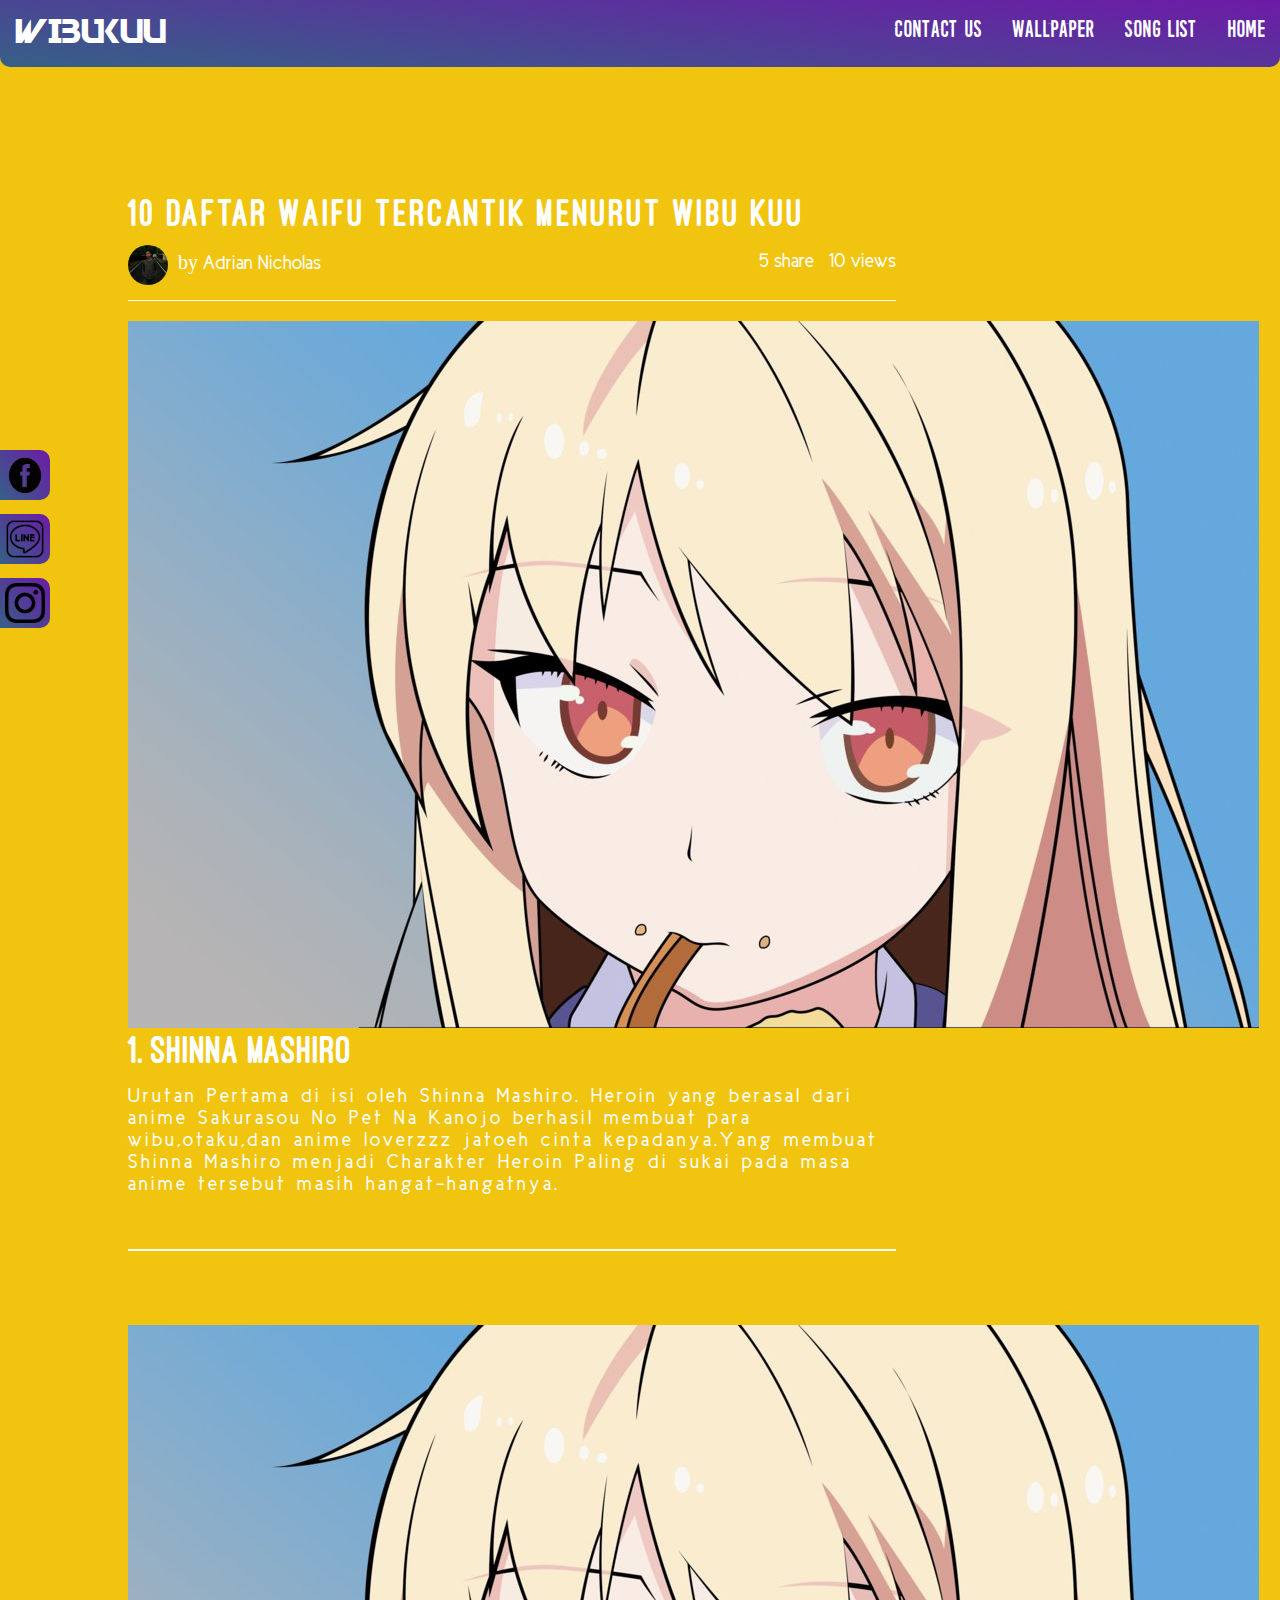
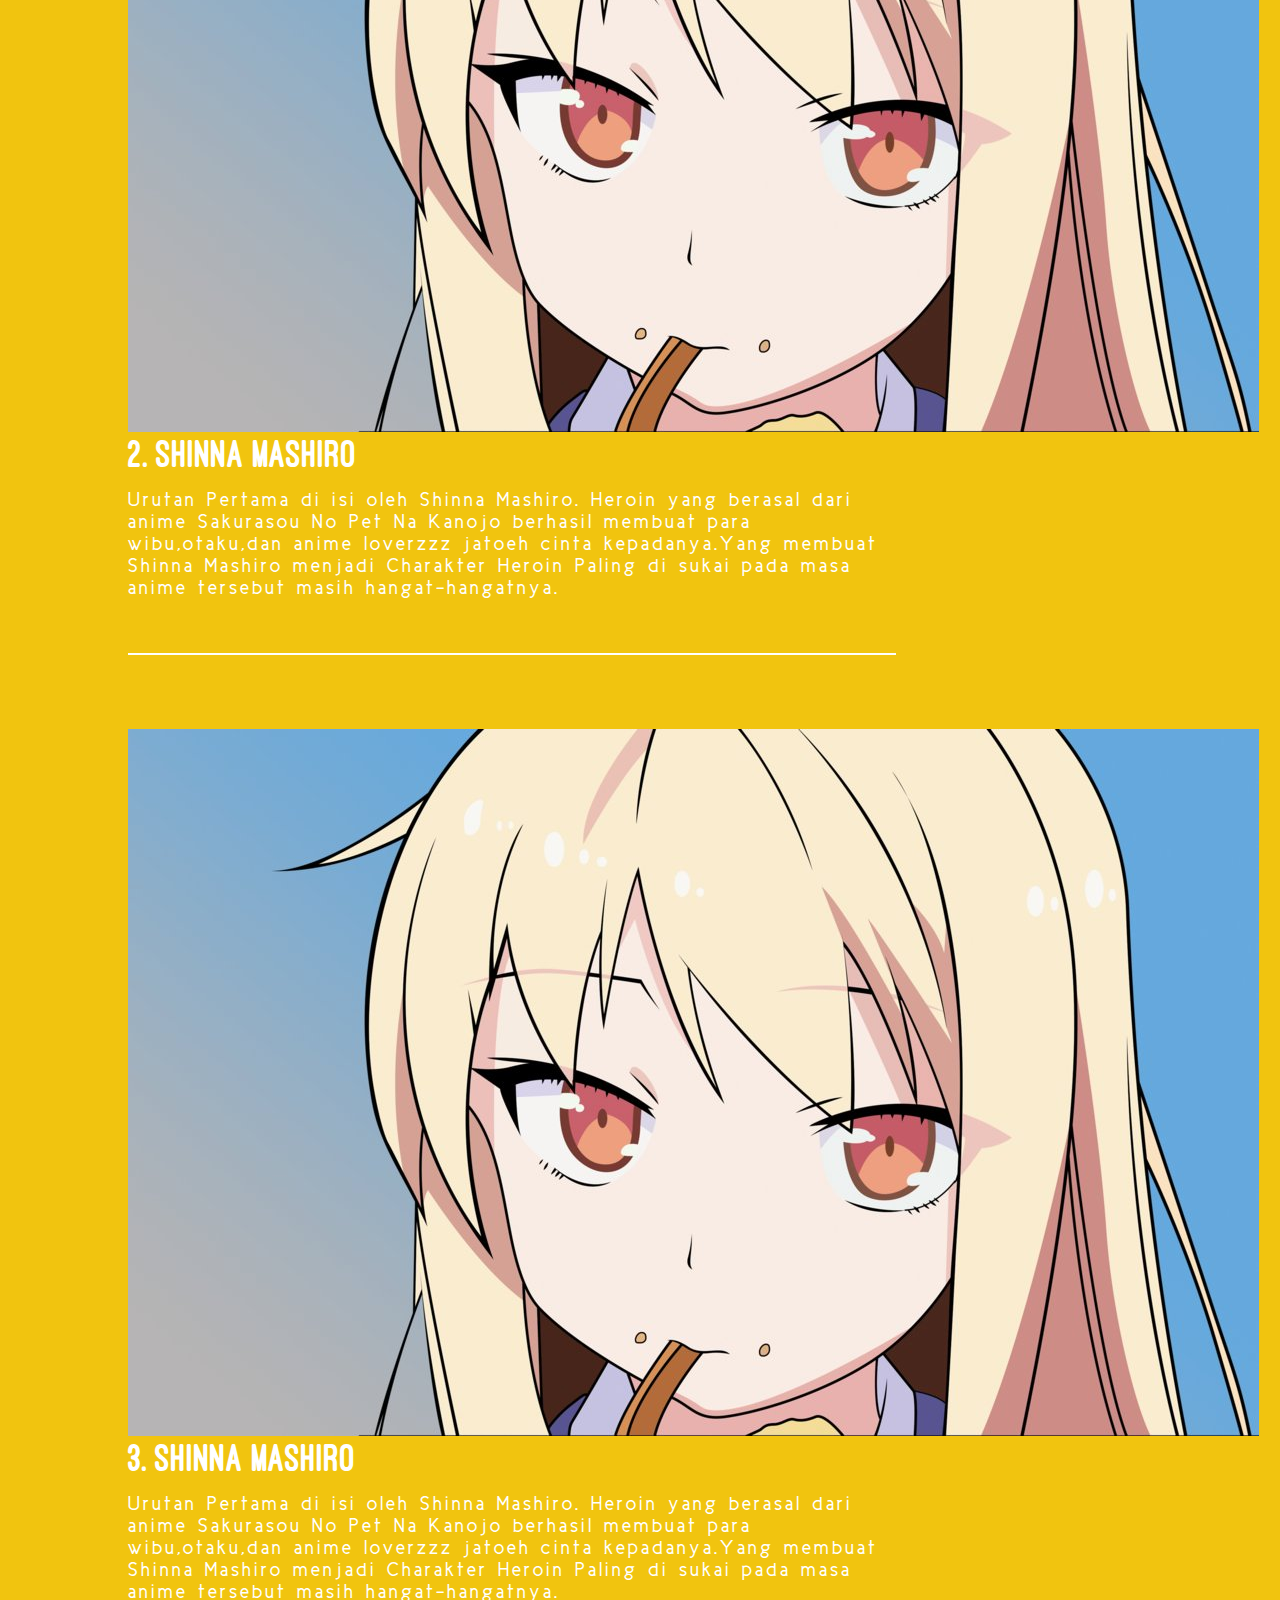
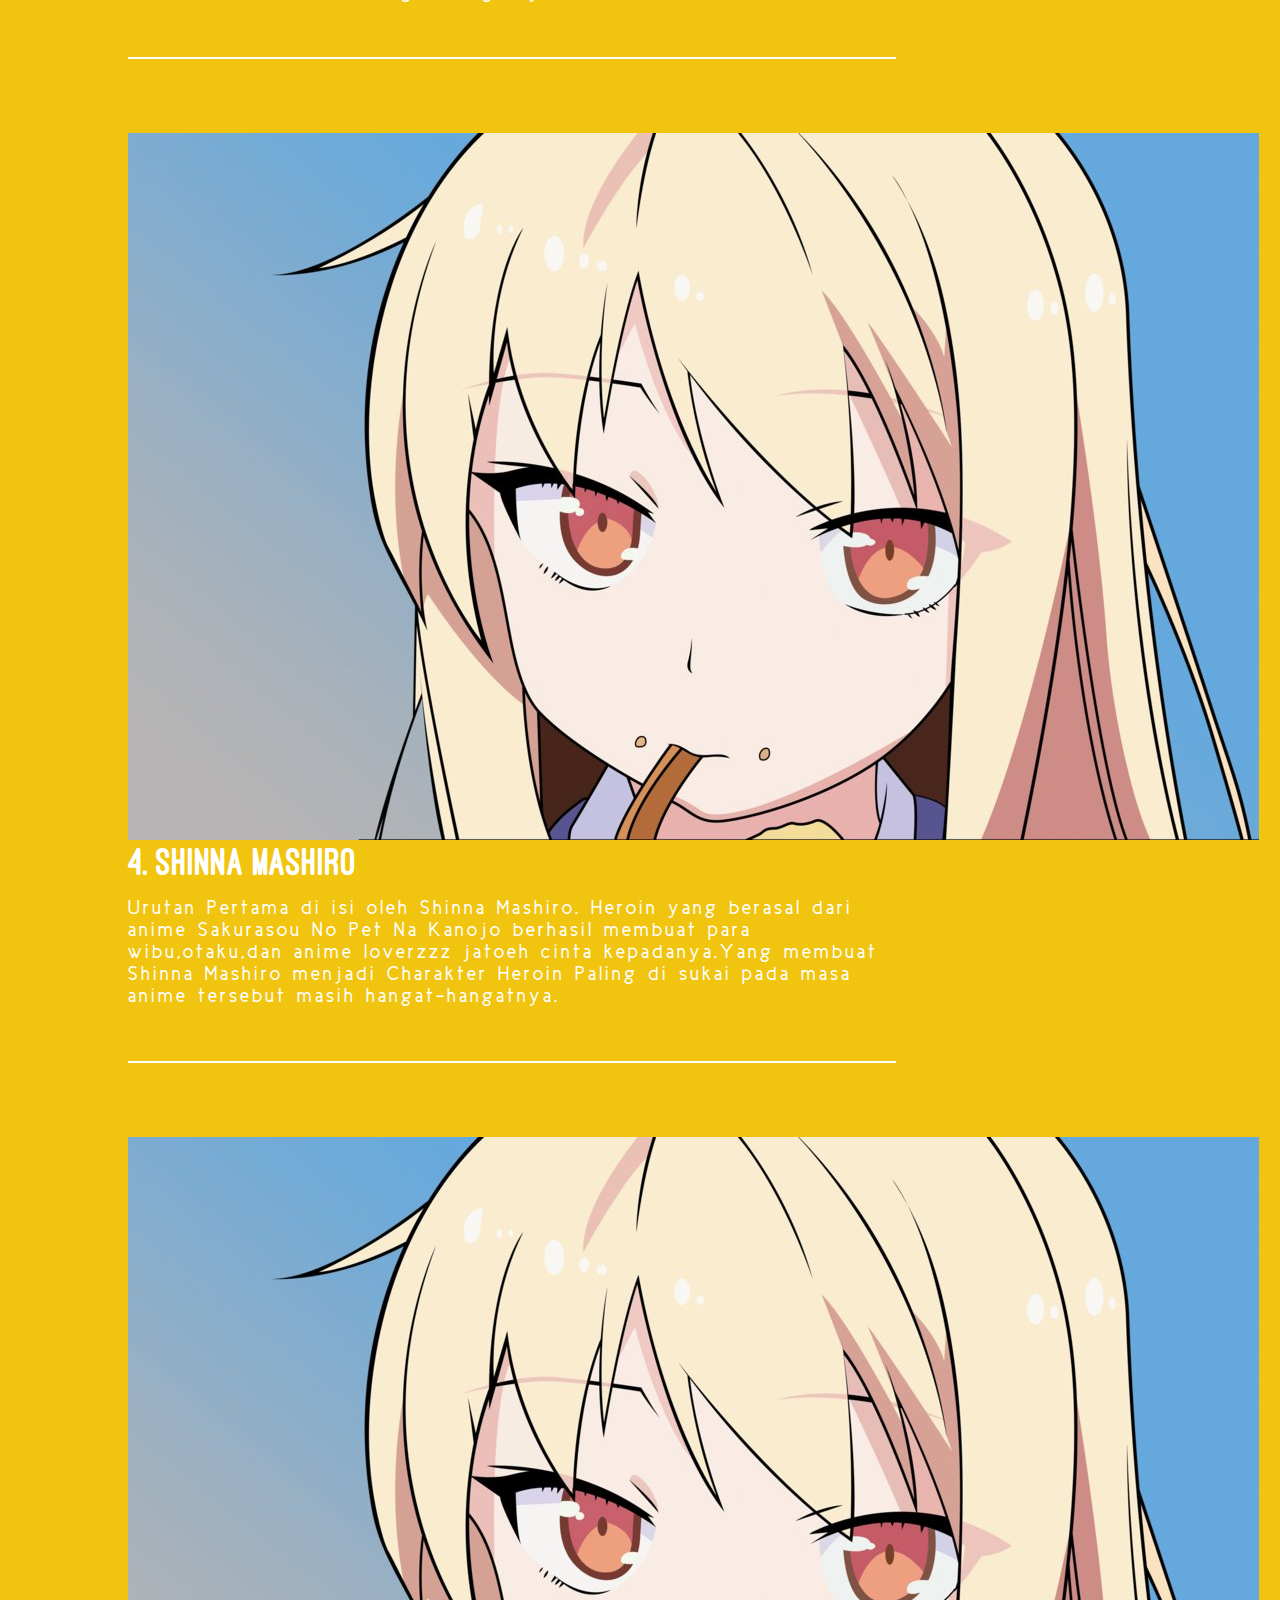
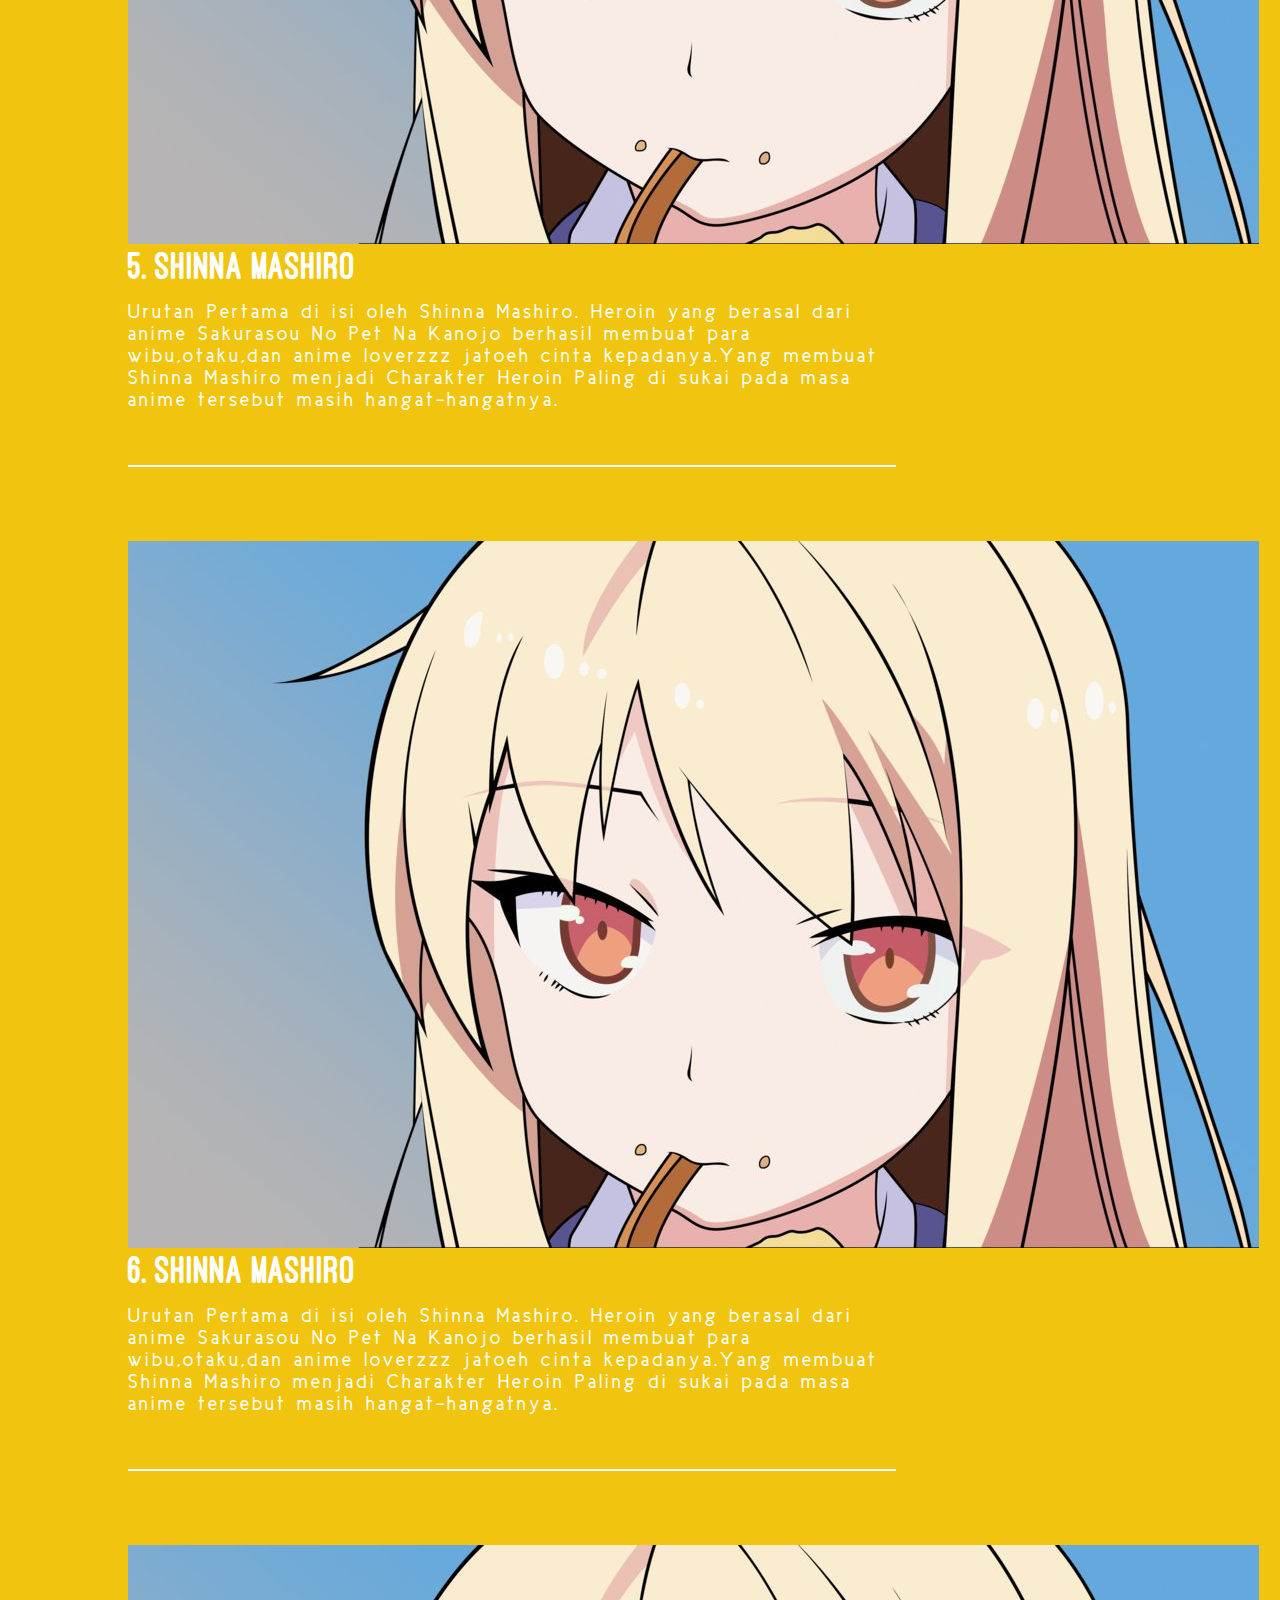
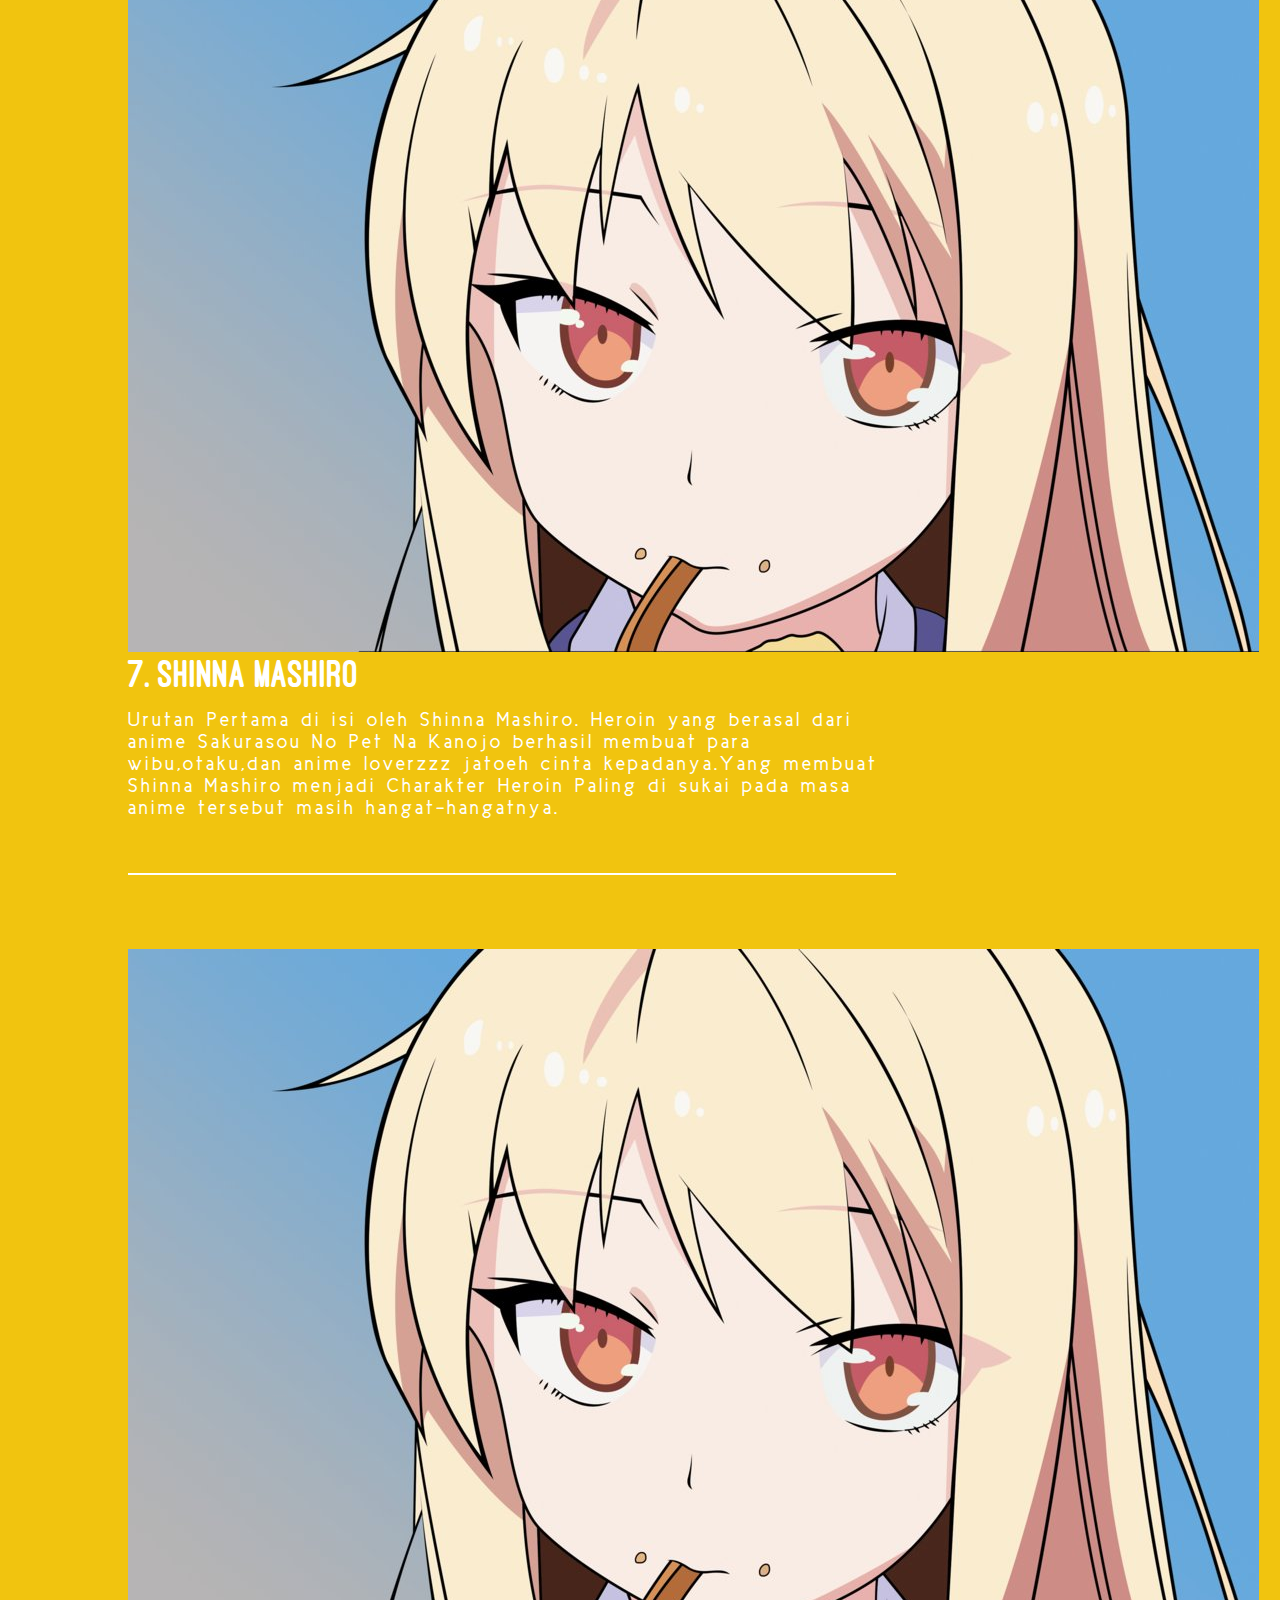
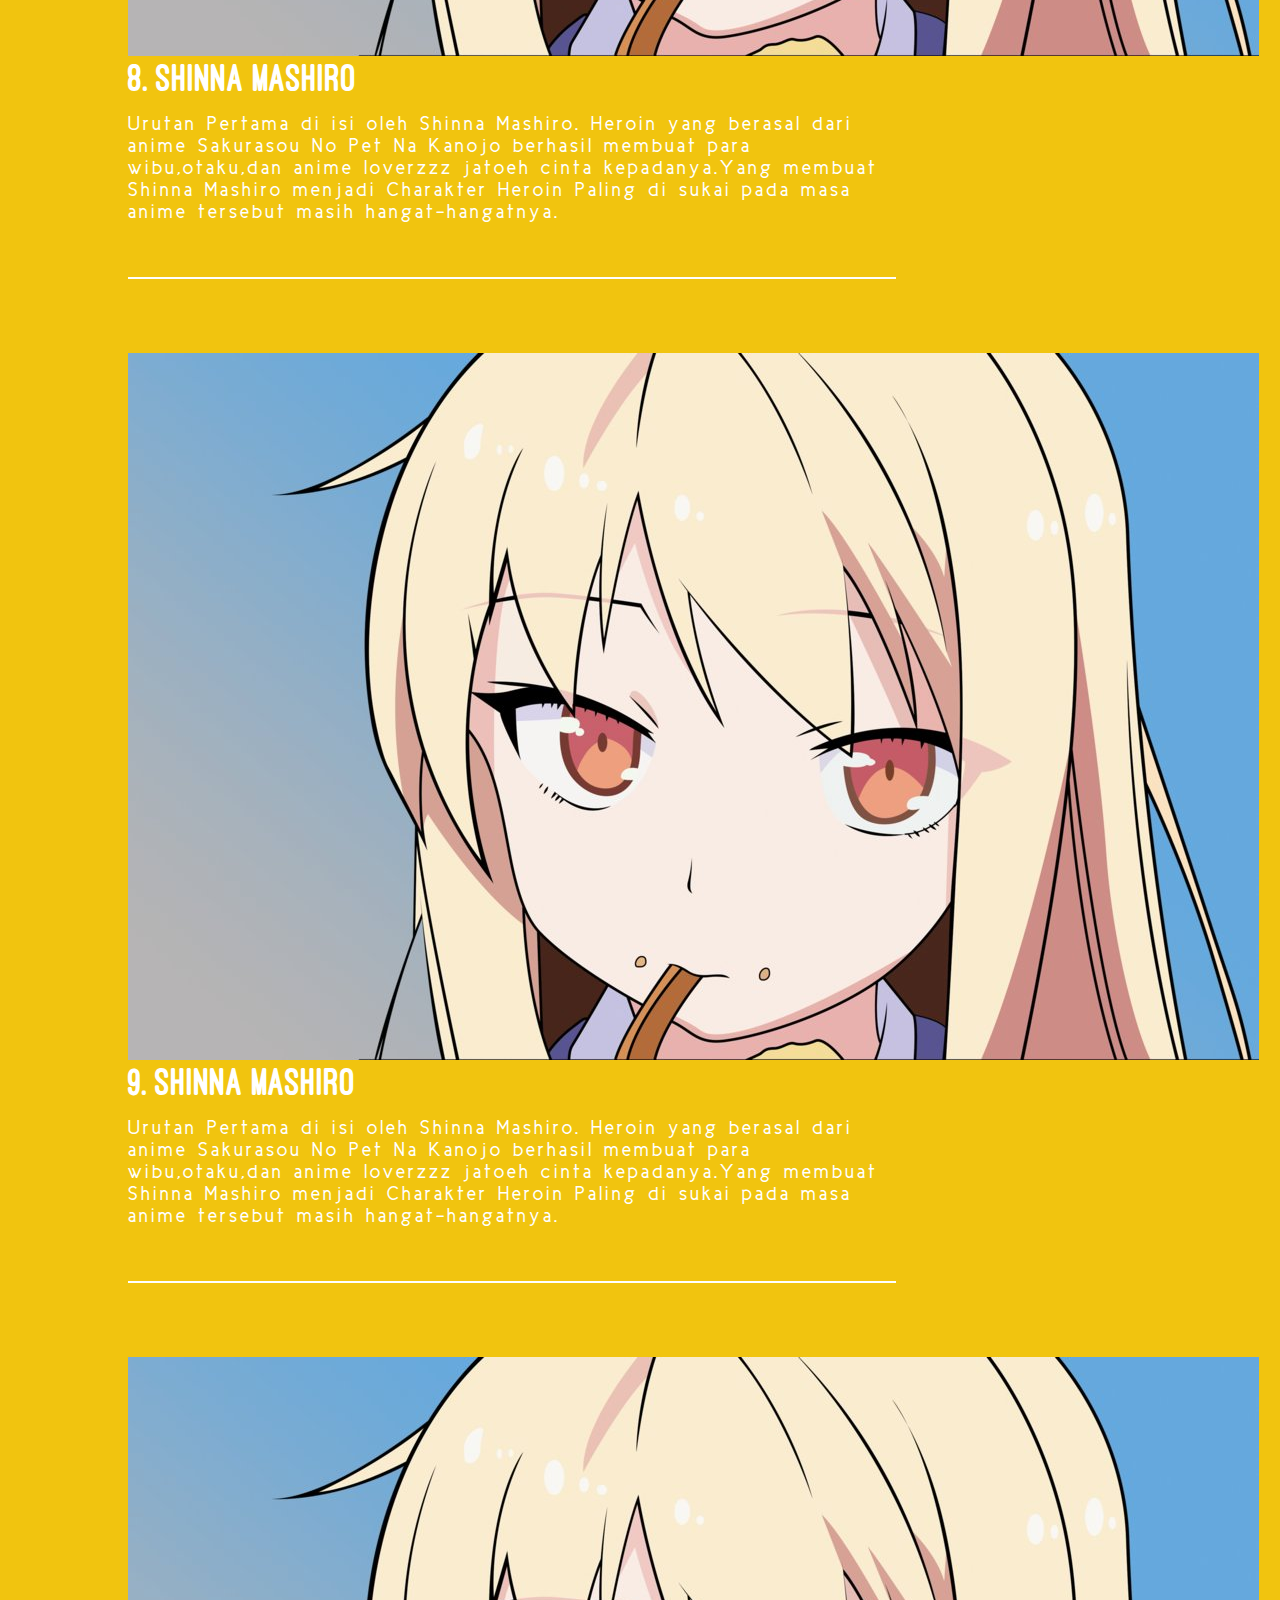
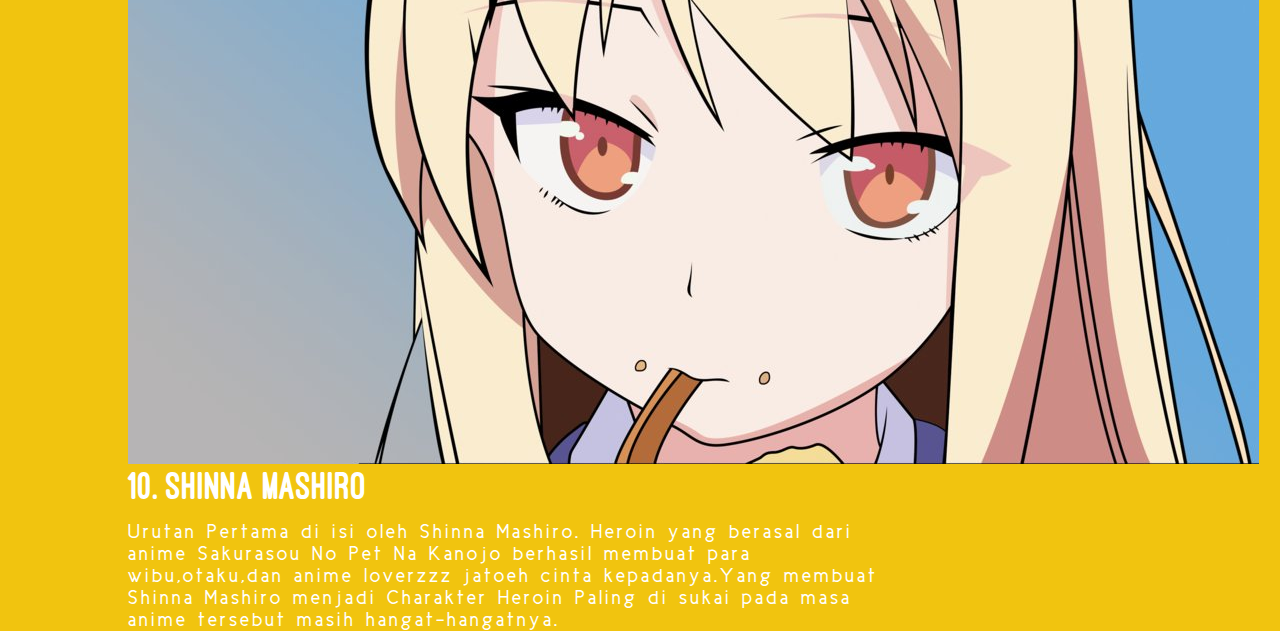
==== Post/post1.html @ 44931996 "Add files via upload" ====
<!DOCTYPE html>
<html>
<head>
	<title>10 Daftar Waifu Tercantik 2018 </title>
	<meta charset="UTF-8">
	<link rel="stylesheet" type="text/css" href="post1.css">
</head>
<body>
<!-- NAVBAR --> 
<header>
	<div id="navigasiatas">
		<nav>
			<h1><a href="#">WIBUKuu </a></h1>
	   		 <ul>
  		   		<li><a href="#">Home</a></li>
	            <li><a href="#">Song List</a></li>
	       		<li><a href="#">Wallpaper</a></li>
	       		<li><a href="#">Contact Us</a></li>
	   		 </ul>
		</nav>
	</div>
</header>

<!-- LOGO SAMPING KIRI -->
	<div id="logo-samping-kiri">
    	 <a href="https://www.facebook.com/wtfadrian79" target="_blank"><img class="logokiri" src="facebook.png" title="Facebook"></a>
   		 <a href="http://www.line.com" target="_blank"><img class="logokiri" src="line.png" title="Line"></a>
   		 <a href="https://www.instagram.com/adriannicholasl/" target="_blank"><img class="logokiri" src="instagram.png" title="Instagram"></a>
    </div>


<!-- ISI BERITA -->
<div id="isi">
  <div id="pembuka">
  	<h2 class="judulberita">10 Daftar Waifu tercantik menurut Wibu Kuu</h2>
  	<p class="textby"><img src="adminian.jpg" class="fotoadmin">by<a href="#" class="tanda-admin">Adrian Nicholas</p></a>
  	<p class="views">10 views</p>
  	<p class="share">5 share</p>
   <div id="identitasadmin"> </div>
  </div>

	<div>
	<a href="#"><img src="shinachan.jpg" class="gambar-waifu"> </a>
		<h3 class="daftar-waifu"> 1. Shinna Mashiro</h3> <br>
		<p class="deskripsi-waifu"> Urutan Pertama di isi oleh Shinna Mashiro. Heroin yang berasal dari anime 
		Sakurasou No Pet Na Kanojo berhasil membuat para wibu,otaku,dan anime loverzzz jatoeh cinta kepadanya.Yang membuat Shinna Mashiro menjadi Charakter Heroin Paling di sukai pada masa anime tersebut masih hangat-hangatnya.</p>
	</div>

	<br>
	<br>
	<br>
	<div id="pembataslist"> </div>
	<br>
	<br>
	<br>

	<div>
	<a href="#"><img src="shinachan.jpg" class="gambar-waifu"> </a>
		<h3 class="daftar-waifu"> 2. Shinna Mashiro</h3> <br>
		<p class="deskripsi-waifu"> Urutan Pertama di isi oleh Shinna Mashiro. Heroin yang berasal dari anime 
		Sakurasou No Pet Na Kanojo berhasil membuat para wibu,otaku,dan anime loverzzz jatoeh cinta kepadanya.Yang membuat Shinna Mashiro menjadi Charakter Heroin Paling di sukai pada masa anime tersebut masih hangat-hangatnya.</p>
	</div>

	<br>
	<br>
	<br>
	<div id="pembataslist"> </div>
	<br>
	<br>
	<br>

	<div>
	<a href="#"><img src="shinachan.jpg" class="gambar-waifu"> </a>
		<h3 class="daftar-waifu"> 3. Shinna Mashiro</h3> <br>
		<p class="deskripsi-waifu"> Urutan Pertama di isi oleh Shinna Mashiro. Heroin yang berasal dari anime 
		Sakurasou No Pet Na Kanojo berhasil membuat para wibu,otaku,dan anime loverzzz jatoeh cinta kepadanya.Yang membuat Shinna Mashiro menjadi Charakter Heroin Paling di sukai pada masa anime tersebut masih hangat-hangatnya.</p>
	</div>

	<br>
	<br>
	<br>
	<div id="pembataslist"> </div>
	<br>
	<br>
	<br>

	<div>
	<a href="#"><img src="shinachan.jpg" class="gambar-waifu"> </a>
		<h3 class="daftar-waifu"> 4. Shinna Mashiro</h3> <br>
		<p class="deskripsi-waifu"> Urutan Pertama di isi oleh Shinna Mashiro. Heroin yang berasal dari anime 
		Sakurasou No Pet Na Kanojo berhasil membuat para wibu,otaku,dan anime loverzzz jatoeh cinta kepadanya.Yang membuat Shinna Mashiro menjadi Charakter Heroin Paling di sukai pada masa anime tersebut masih hangat-hangatnya.</p>
	</div>

	<br>
	<br>
	<br>
	<div id="pembataslist"> </div>
	<br>
	<br>
	<br>

	<div>
	<a href="#"><img src="shinachan.jpg" class="gambar-waifu"> </a>
		<h3 class="daftar-waifu"> 5. Shinna Mashiro</h3> <br>
		<p class="deskripsi-waifu"> Urutan Pertama di isi oleh Shinna Mashiro. Heroin yang berasal dari anime 
		Sakurasou No Pet Na Kanojo berhasil membuat para wibu,otaku,dan anime loverzzz jatoeh cinta kepadanya.Yang membuat Shinna Mashiro menjadi Charakter Heroin Paling di sukai pada masa anime tersebut masih hangat-hangatnya.</p>
	</div>

	<br>
	<br>
	<br>
	<div id="pembataslist"> </div>
	<br>
	<br>
	<br>

	<div>
	<a href="#"><img src="shinachan.jpg" class="gambar-waifu"> </a>
		<h3 class="daftar-waifu"> 6. Shinna Mashiro</h3> <br>
		<p class="deskripsi-waifu"> Urutan Pertama di isi oleh Shinna Mashiro. Heroin yang berasal dari anime 
		Sakurasou No Pet Na Kanojo berhasil membuat para wibu,otaku,dan anime loverzzz jatoeh cinta kepadanya.Yang membuat Shinna Mashiro menjadi Charakter Heroin Paling di sukai pada masa anime tersebut masih hangat-hangatnya.</p>
	</div>


	<br>
	<br>
	<br>
	<div id="pembataslist"> </div>
	<br>
	<br>
	<br>

	<div>
	<a href="#"><img src="shinachan.jpg" class="gambar-waifu"> </a>
		<h3 class="daftar-waifu"> 7. Shinna Mashiro</h3> <br>
		<p class="deskripsi-waifu"> Urutan Pertama di isi oleh Shinna Mashiro. Heroin yang berasal dari anime 
		Sakurasou No Pet Na Kanojo berhasil membuat para wibu,otaku,dan anime loverzzz jatoeh cinta kepadanya.Yang membuat Shinna Mashiro menjadi Charakter Heroin Paling di sukai pada masa anime tersebut masih hangat-hangatnya.</p>
	</div>


	<br>
	<br>
	<br>
	<div id="pembataslist"> </div>
	<br>
	<br>
	<br>

	<div>
	<a href="#"><img src="shinachan.jpg" class="gambar-waifu"> </a>
		<h3 class="daftar-waifu"> 8. Shinna Mashiro</h3> <br>
		<p class="deskripsi-waifu"> Urutan Pertama di isi oleh Shinna Mashiro. Heroin yang berasal dari anime 
		Sakurasou No Pet Na Kanojo berhasil membuat para wibu,otaku,dan anime loverzzz jatoeh cinta kepadanya.Yang membuat Shinna Mashiro menjadi Charakter Heroin Paling di sukai pada masa anime tersebut masih hangat-hangatnya.</p>
	</div>


	<br>
	<br>
	<br>
	<div id="pembataslist"> </div>
	<br>
	<br>
	<br>

	<div>
	<a href="#"><img src="shinachan.jpg" class="gambar-waifu"> </a>
		<h3 class="daftar-waifu"> 9. Shinna Mashiro</h3> <br>
		<p class="deskripsi-waifu"> Urutan Pertama di isi oleh Shinna Mashiro. Heroin yang berasal dari anime 
		Sakurasou No Pet Na Kanojo berhasil membuat para wibu,otaku,dan anime loverzzz jatoeh cinta kepadanya.Yang membuat Shinna Mashiro menjadi Charakter Heroin Paling di sukai pada masa anime tersebut masih hangat-hangatnya.</p>
	</div>


	<br>
	<br>
	<br>
	<div id="pembataslist"> </div>
	<br>
	<br>
	<br>

	<div>
	<a href="#"><img src="shinachan.jpg" class="gambar-waifu"> </a>
		<h3 class="daftar-waifu"> 10. Shinna Mashiro</h3> <br>
		<p class="deskripsi-waifu"> Urutan Pertama di isi oleh Shinna Mashiro. Heroin yang berasal dari anime 
		Sakurasou No Pet Na Kanojo berhasil membuat para wibu,otaku,dan anime loverzzz jatoeh cinta kepadanya.Yang membuat Shinna Mashiro menjadi Charakter Heroin Paling di sukai pada masa anime tersebut masih hangat-hangatnya.</p>
	</div>

</div>
</body>
</html>
---- Post/post1.css ----
*{
	margin: 0 0;
 }

 body{
 	background-color: #f1c40f;
	-webkit-animation: color 5s ease-in  0s infinite alternate running;
	-moz-animation: color 5s linear  0s infinite alternate running;
	animation: color 5s linear  0s infinite alternate running;
 
 }

 /* Animasi + Prefix untuk browser */
@-webkit-keyframes color {
    0% { background-color: #f1c40f; }
    32% { background-color: #e74c3c; }
    55% { background-color: #9b59b6; }
    76% { background-color: #16a085; }
    100% { background-color: #2ecc71; }
}
@-moz-keyframes color {
     0% { background-color: #f1c40f; }
    32% { background-color: #e74c3c; }
    55% { background-color: #9b59b6; }
    76% { background-color: #16a085; }
    100% { background-color: #2ecc71; }
}
@keyframes color {
  0% { background-color: #f1c40f; }
    32% { background-color: #e74c3c; }
    55% { background-color: #9b59b6; }
    76% { background-color: #16a085; }
    100% { background-color: #2ecc71; }
}


 
 @font-face{
 	font-family: "fontlogo" ;
 	src:url('DevilBreezeBold.ttf')
 }

 @font-face{
 	font-family: "font2" ;
 	src:url('OstrichSansHeavy.otf')
 }

 @font-face{
 	font-family: "font3" ;
 	src:url('AprilFoolsDay.ttf')
 }

  @font-face{
 	font-family: "font4" ;
 	src:url('CicleGordita.ttf')
 }

/* COODING LOGO SAMPING KIRI */
#logo-samping-kiri{
	z-index: 1000;
	width: 3%;
	position: fixed;
	margin-top: 250px;
}

#logo-samping-kiri > a > img{
	width: 40px;
	height:40px;
	margin-bottom: 10px;
	background:linear-gradient(50deg, #366087, #6d1aa7);
	border-radius: 0 10px 10px 0;
	padding: 5px;
}


 /* CODINGAN NAVBAR */
header{
}

 #navigasiatas{ 	
 	top: 0;
 	width: 100%;
 	position: fixed;
}
 
  nav {
 	 background:linear-gradient(5deg, #366087, #6d1aa7);
	 list-style: none;
	 font-family: arial;
	 display: inline-block;
	 width: 100%;
	 border-bottom-right-radius: 10px;
	 border-bottom-left-radius: 10px;
 }

 nav h1{
 	 font-family: "fontlogo" ;
 	 text-decoration: none; 
 	 display: inline-block;
 	 float: left;
 }

 nav h1 a{
 	 text-decoration: none; 
 	 display: inline-block;
 	 padding: 15px;
	 color: #fff;
 }

nav ul li{
	font-size: 25px;
	font-family: "font3" ;
	 float:right;
	 list-style: none;
 }

nav ul li:hover{
 	background:rgba(126,188,216,0.5);
 	border-radius: 15px 2px;
 }
nav ul li:hover a{
	 color:#000;
 }

 nav ul li a{
 	 display: inline-block;
	 padding: 15px;
	 color: #fff;
	 text-decoration: none; 
}


/* COODING POST1 */

#isi{
	margin-left: 10%;
	margin-right: 10%;
	margin-top: 50px;
}

.judulberita{
	color: white;
	text-decoration: none; 
	font-family: "font2" ;
	font-size: 40px;
	line-height: 25px;
	letter-spacing: 2px; 
}

#pembuka{
	margin-top: 200px;
	margin-right: 25%;
	color: white;
}

#identitasadmin{
	margin-top: 15px;
	border-bottom: 1px solid white;
}

.fotoadmin{	
 	display: inline-block;
	float: left;
	margin-top: 20px;
	margin-right: 10px;
	border-radius: 100%;
	width: 40px;
	height: 40px;
}

.tanda-admin{
	font-size: 20px;
	text-align: justify-all;
	text-decoration: none;
	margin-top: 27px;
	margin-left: 5px;
 	 display: inline-block;
	 color: #fff;
	 font-family: "font4" ;
}

.textby{
	font-size: 20px;
	display: inline-block;
}

.views{
	padding-top: 25px;
	float: right;
	display: inline-block;
	font-size: 20px;
	text-align: justify-all;
	text-decoration: none; 
	color: #fff;
	font-family: "font4" ;

}

.share{
	padding-top: 25px;
	float: right;
	display: inline-block;
	font-size: 20px;
	text-align: justify-all;
	text-decoration: none; 
	margin-right: 15px;
	color: #fff;
	font-family: "font4" ;

}

.tanda-admin:hover{
	border-bottom: 1px solid white;
}


.gambar-waifu{
	margin-top: 20px;

}

.daftar-waifu{
	color: white;
	font-size: 40px;
	font-family: "font2" ;
}

.deskripsi-waifu{
	margin-right: 25%;
	color: white;
	font-size: 20px;
	font-family: "font4" ;
	letter-spacing: 3px;
	word-spacing: 2px;
}

#pembataslist{
	border:1px solid white;
	margin-right: 25%;
}
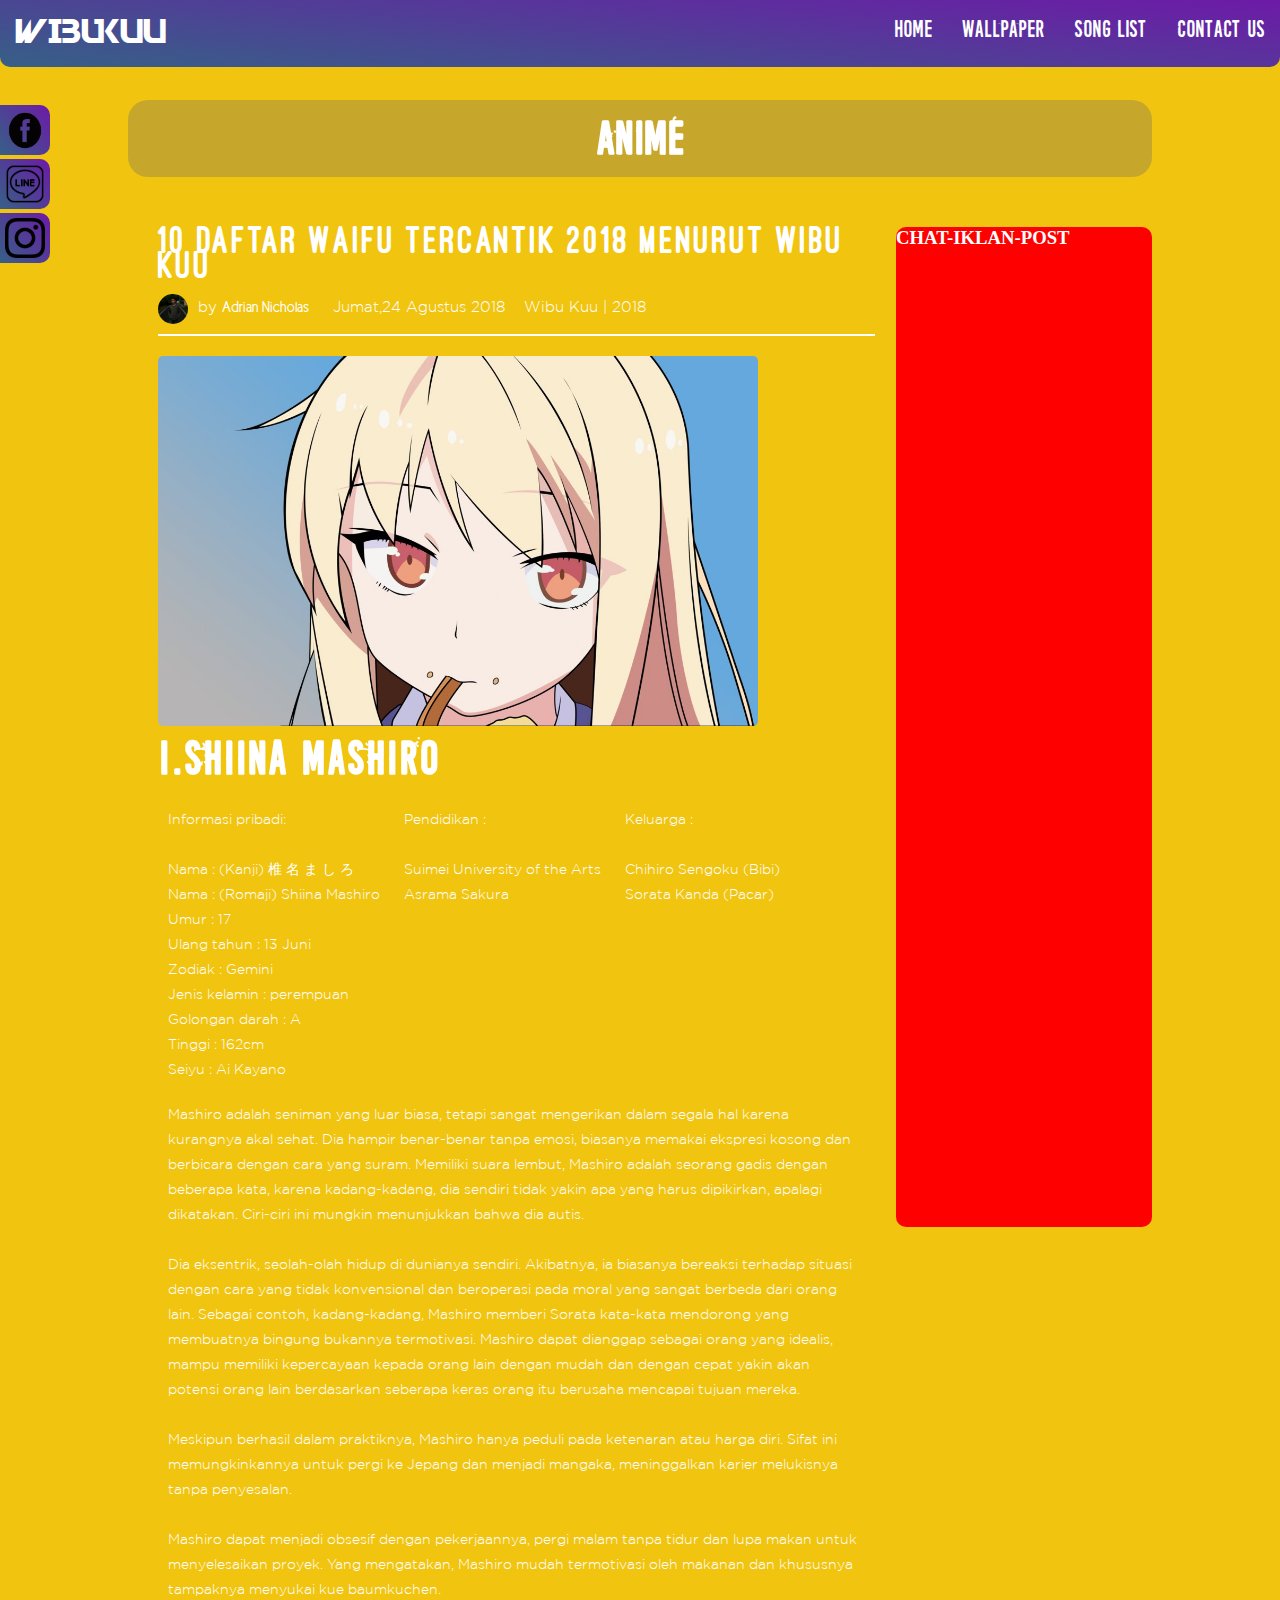
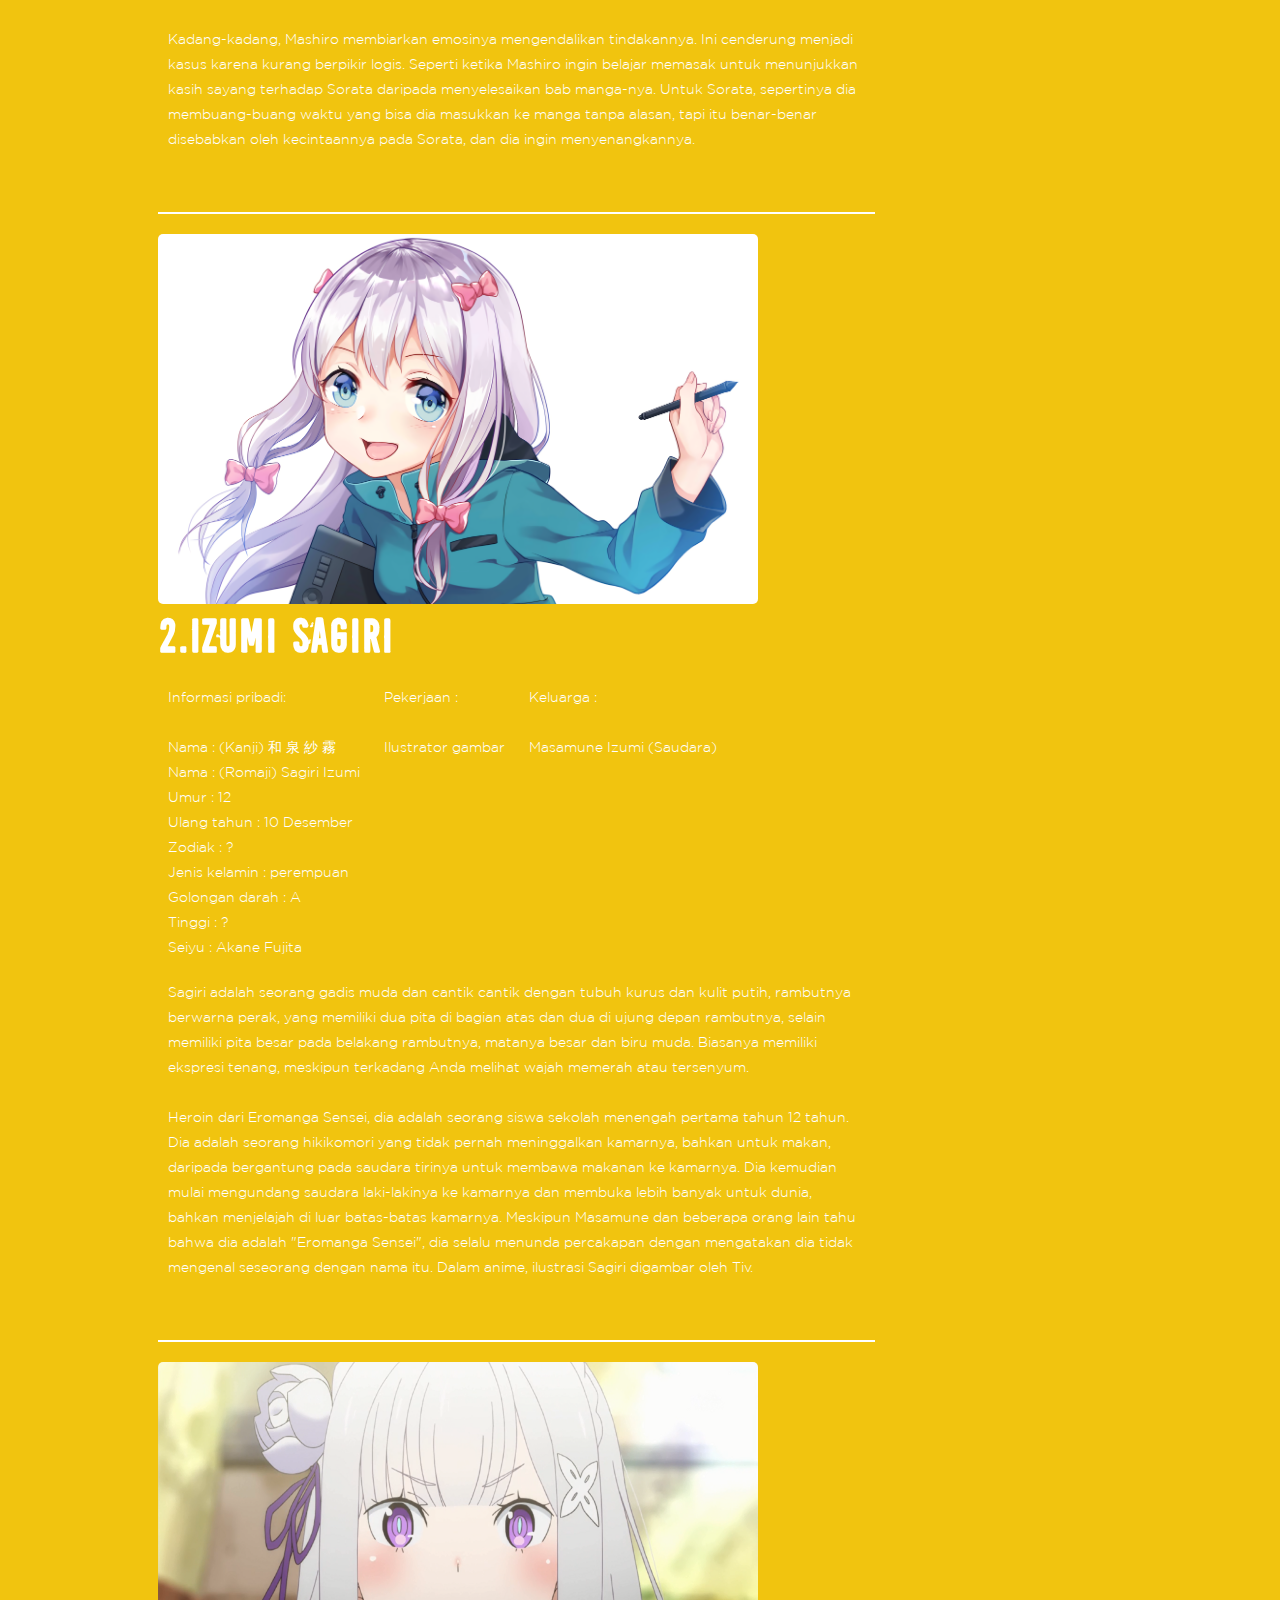
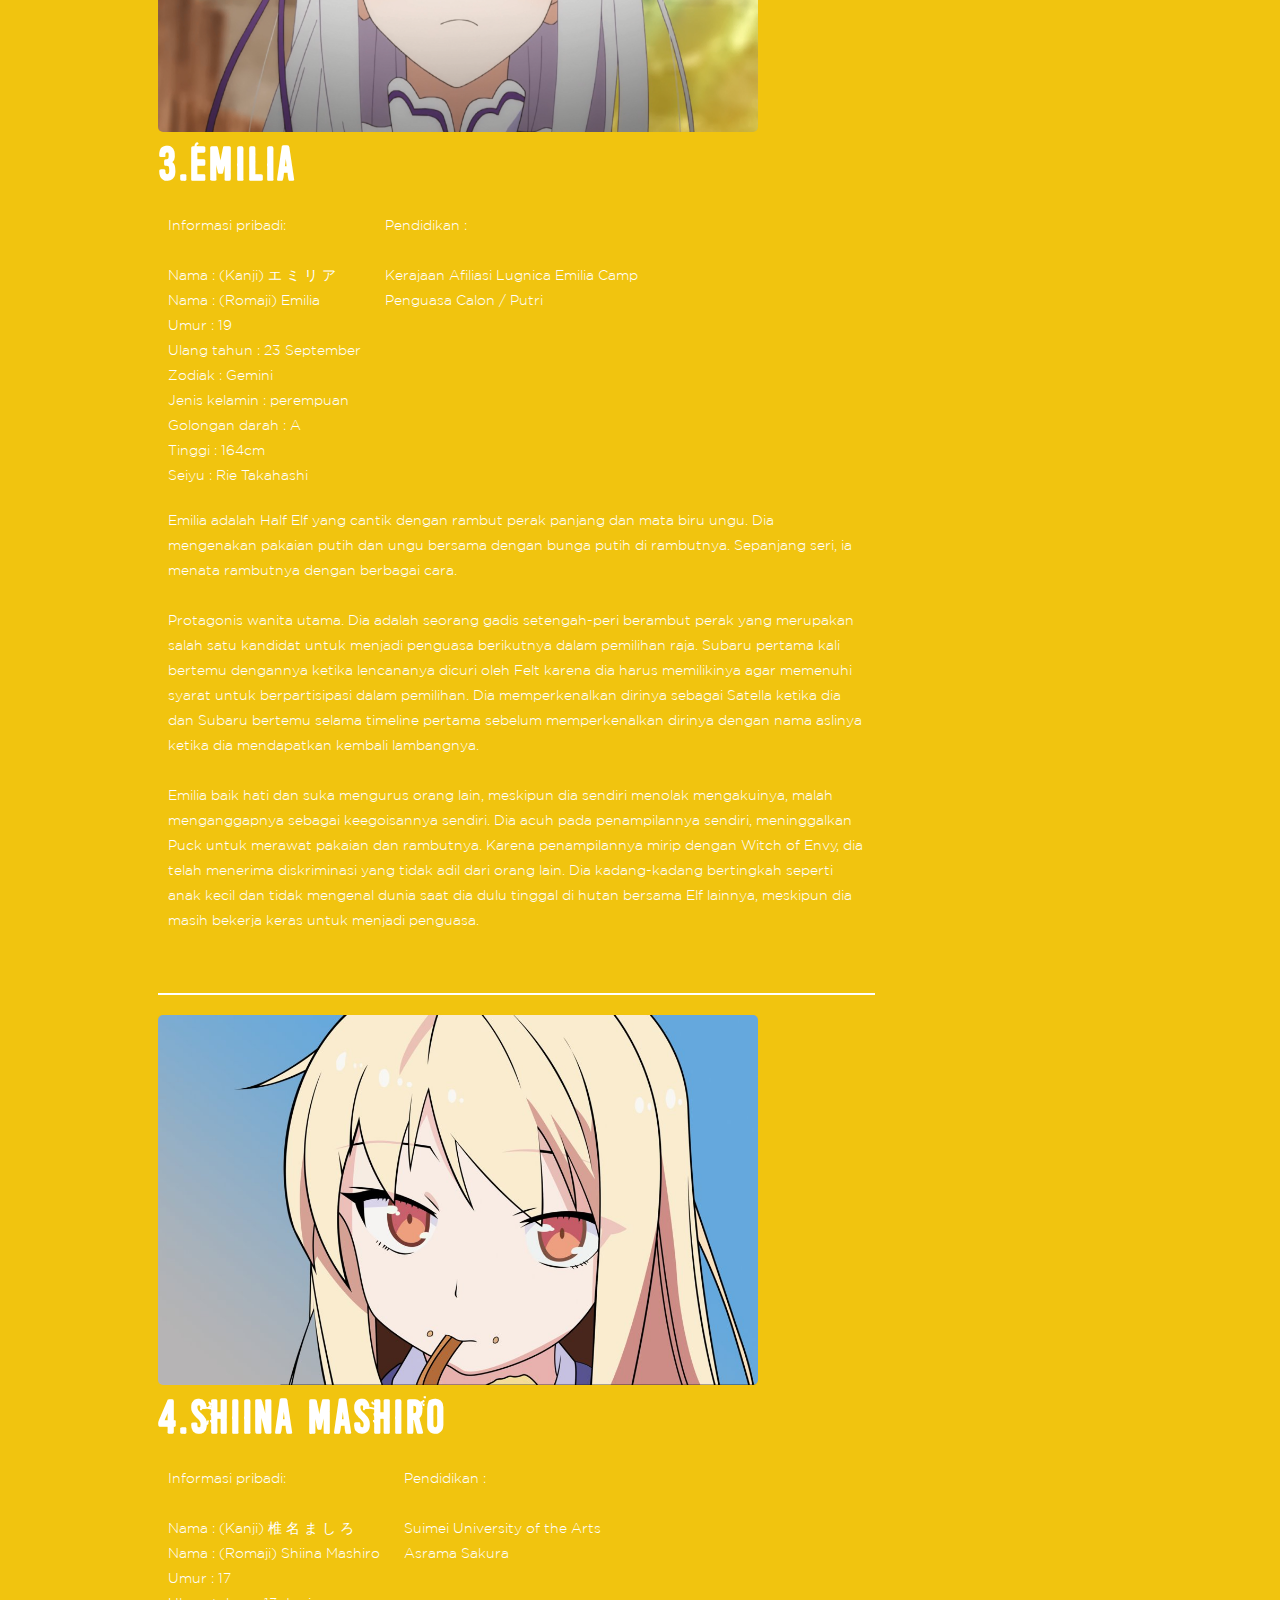
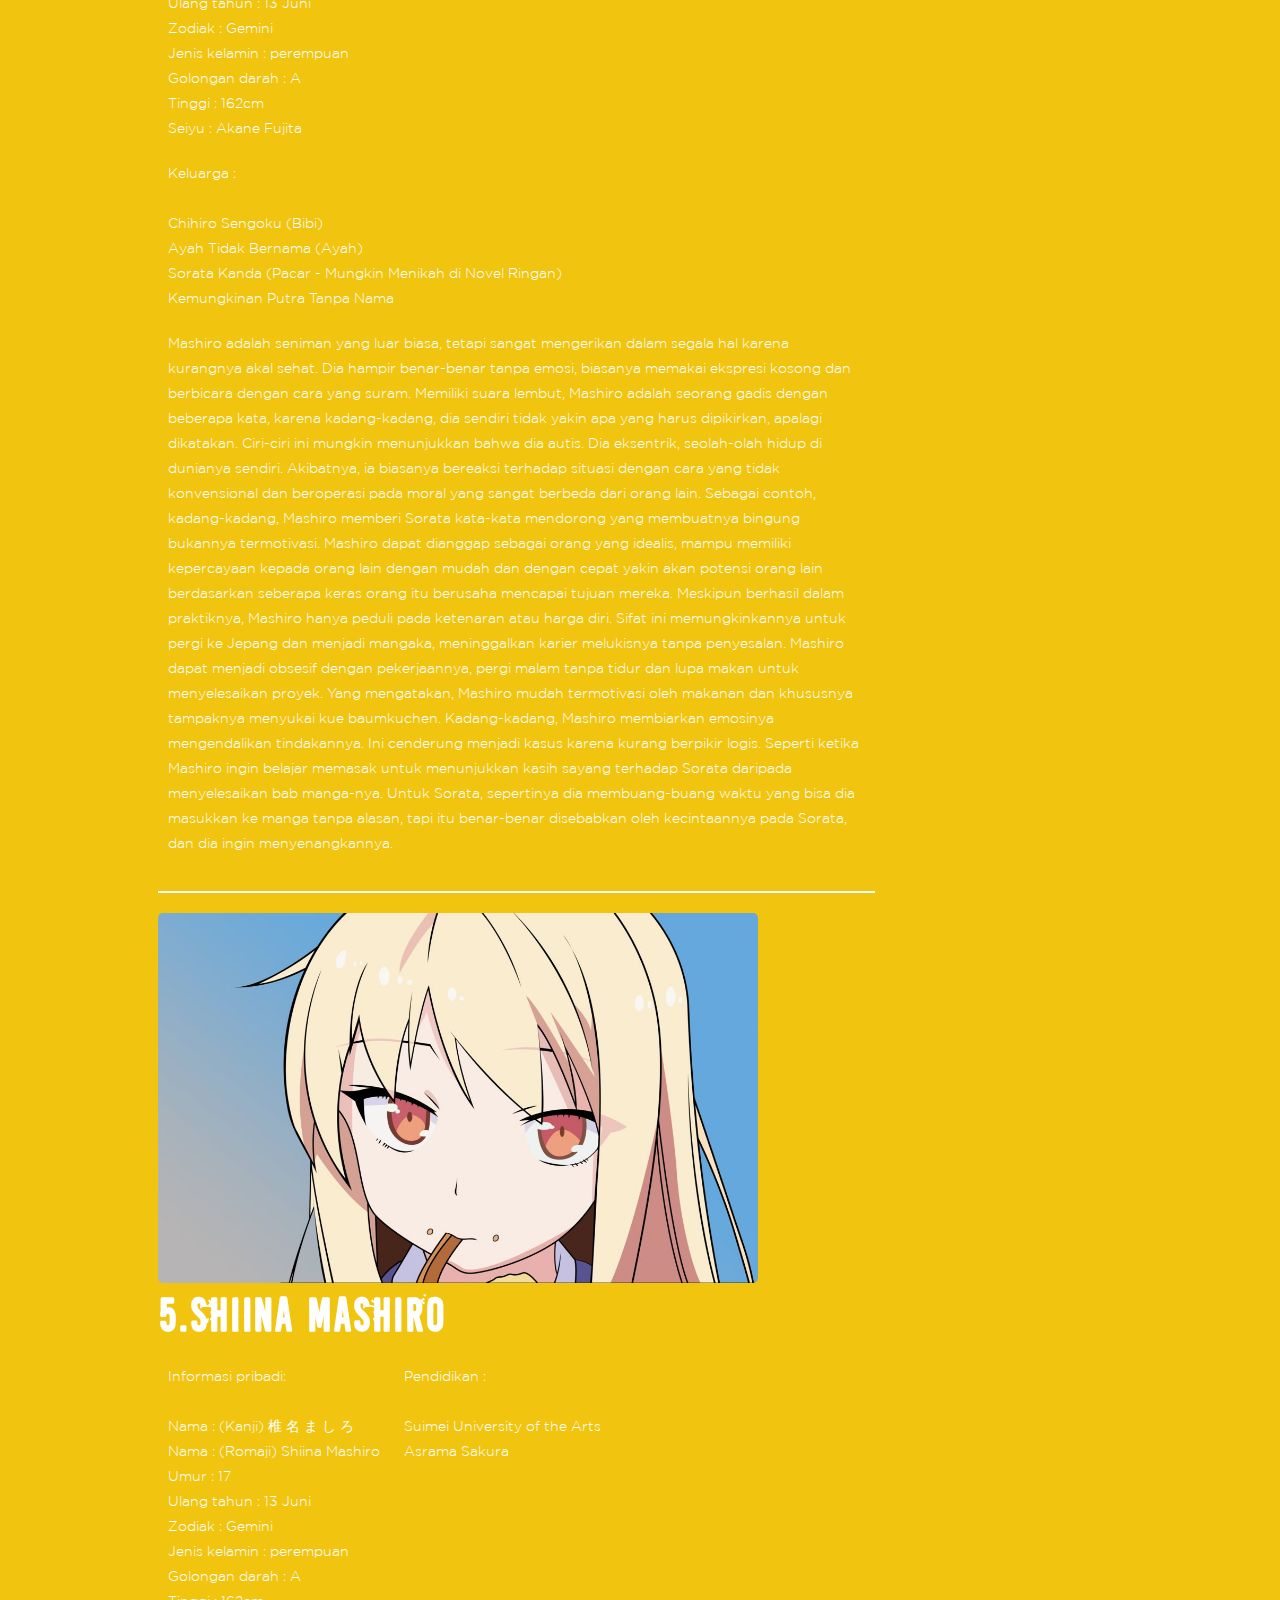
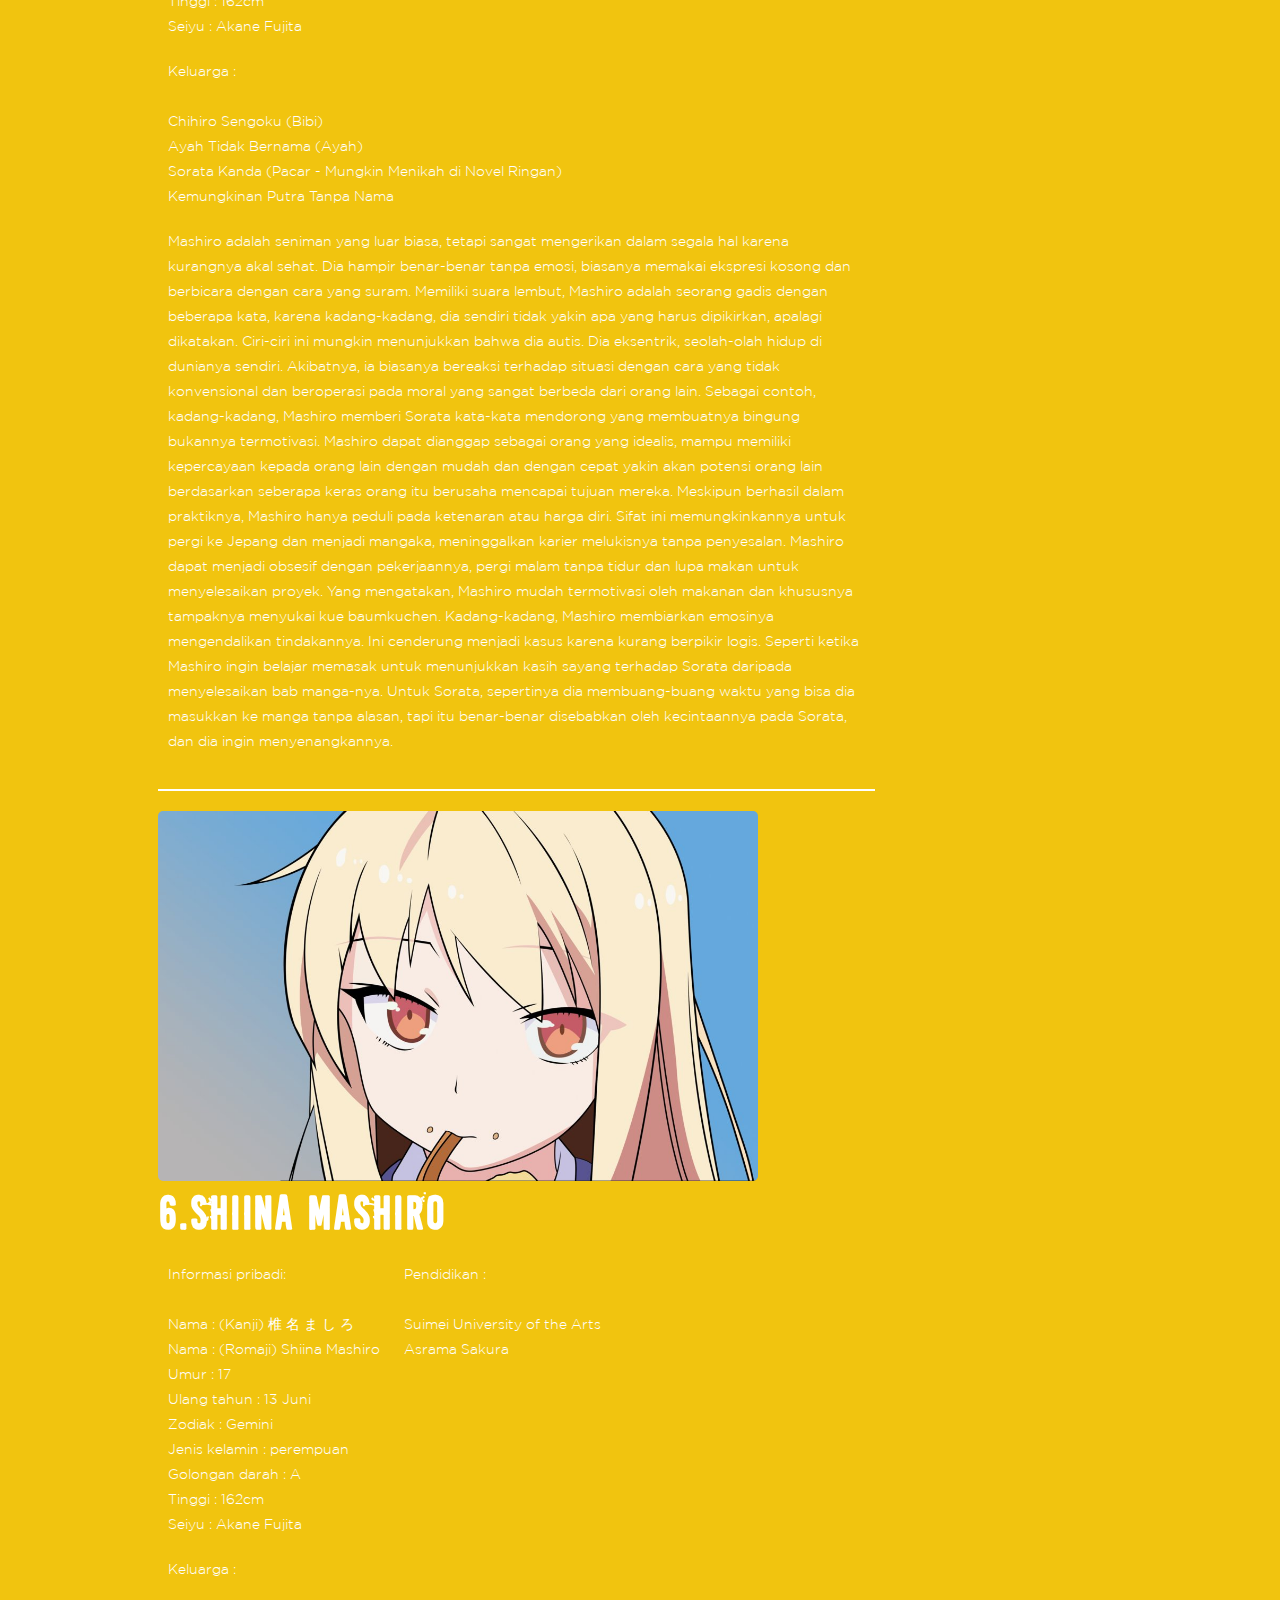
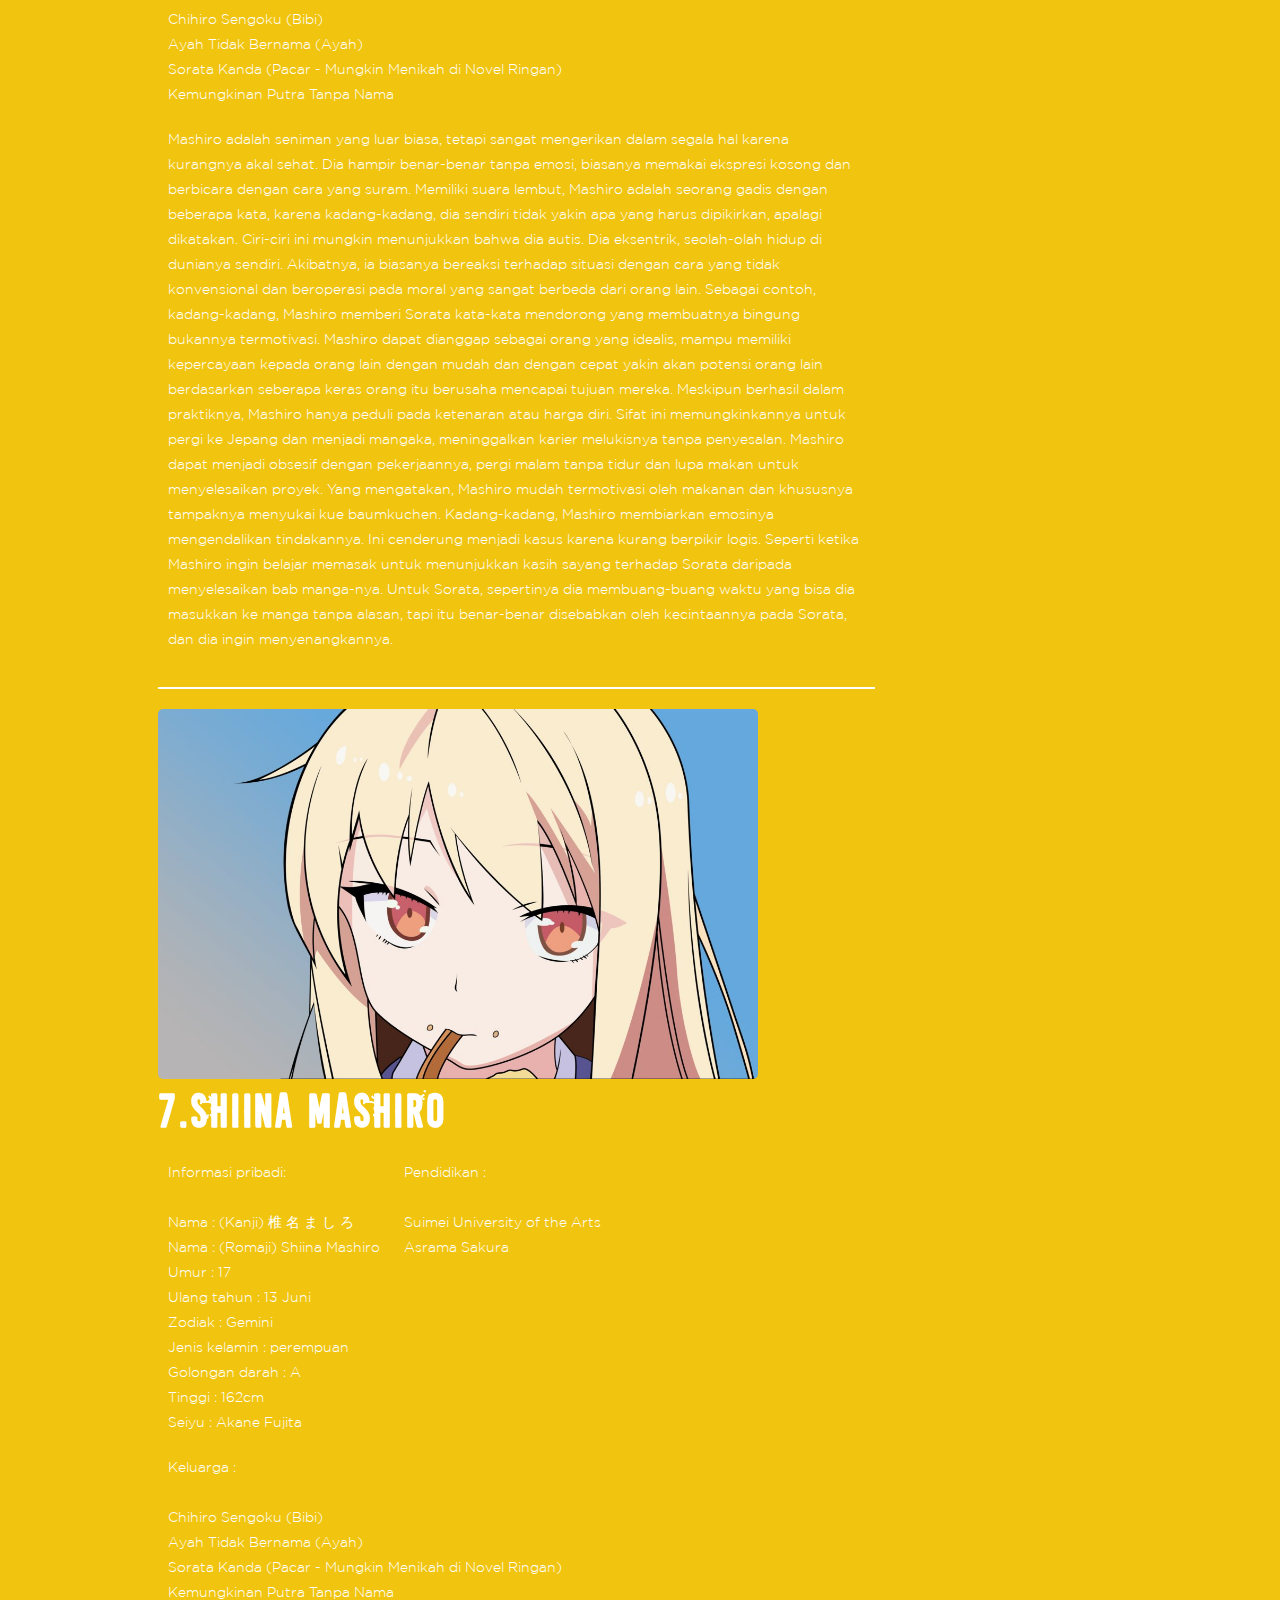
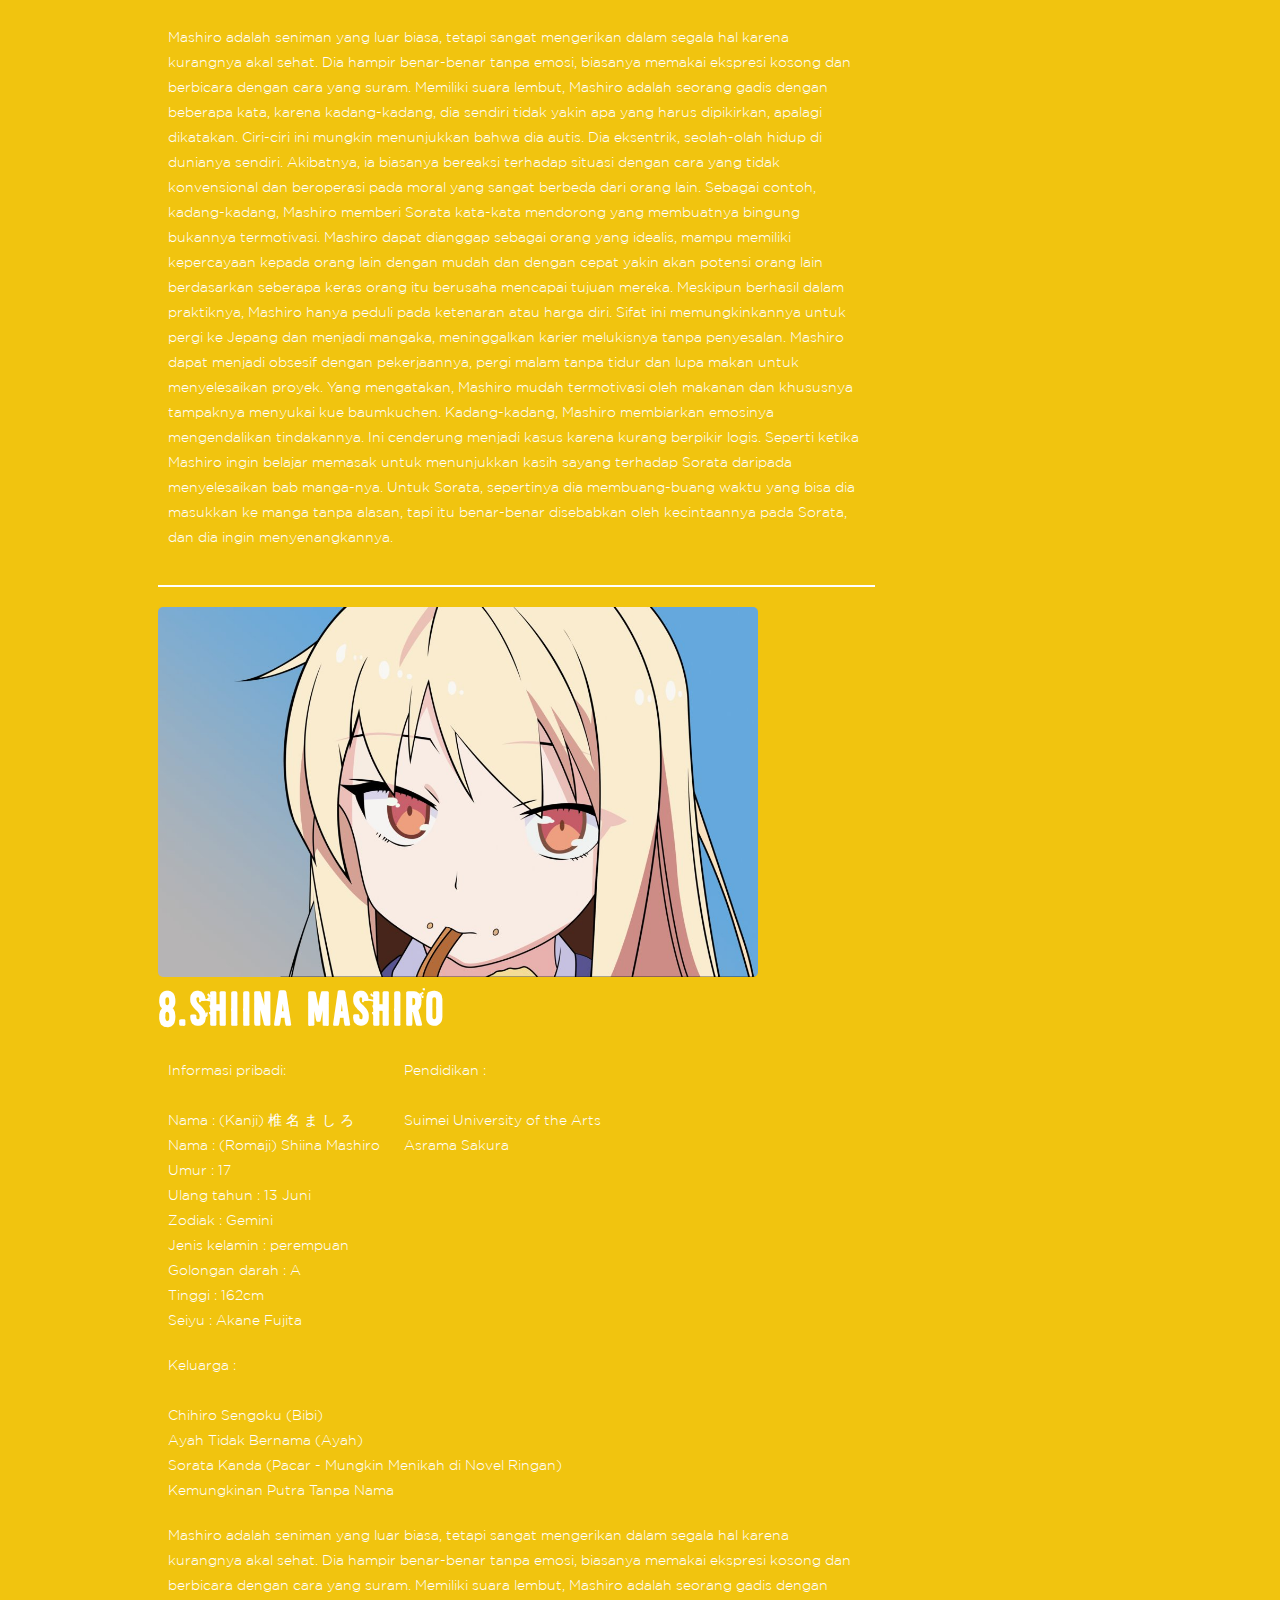
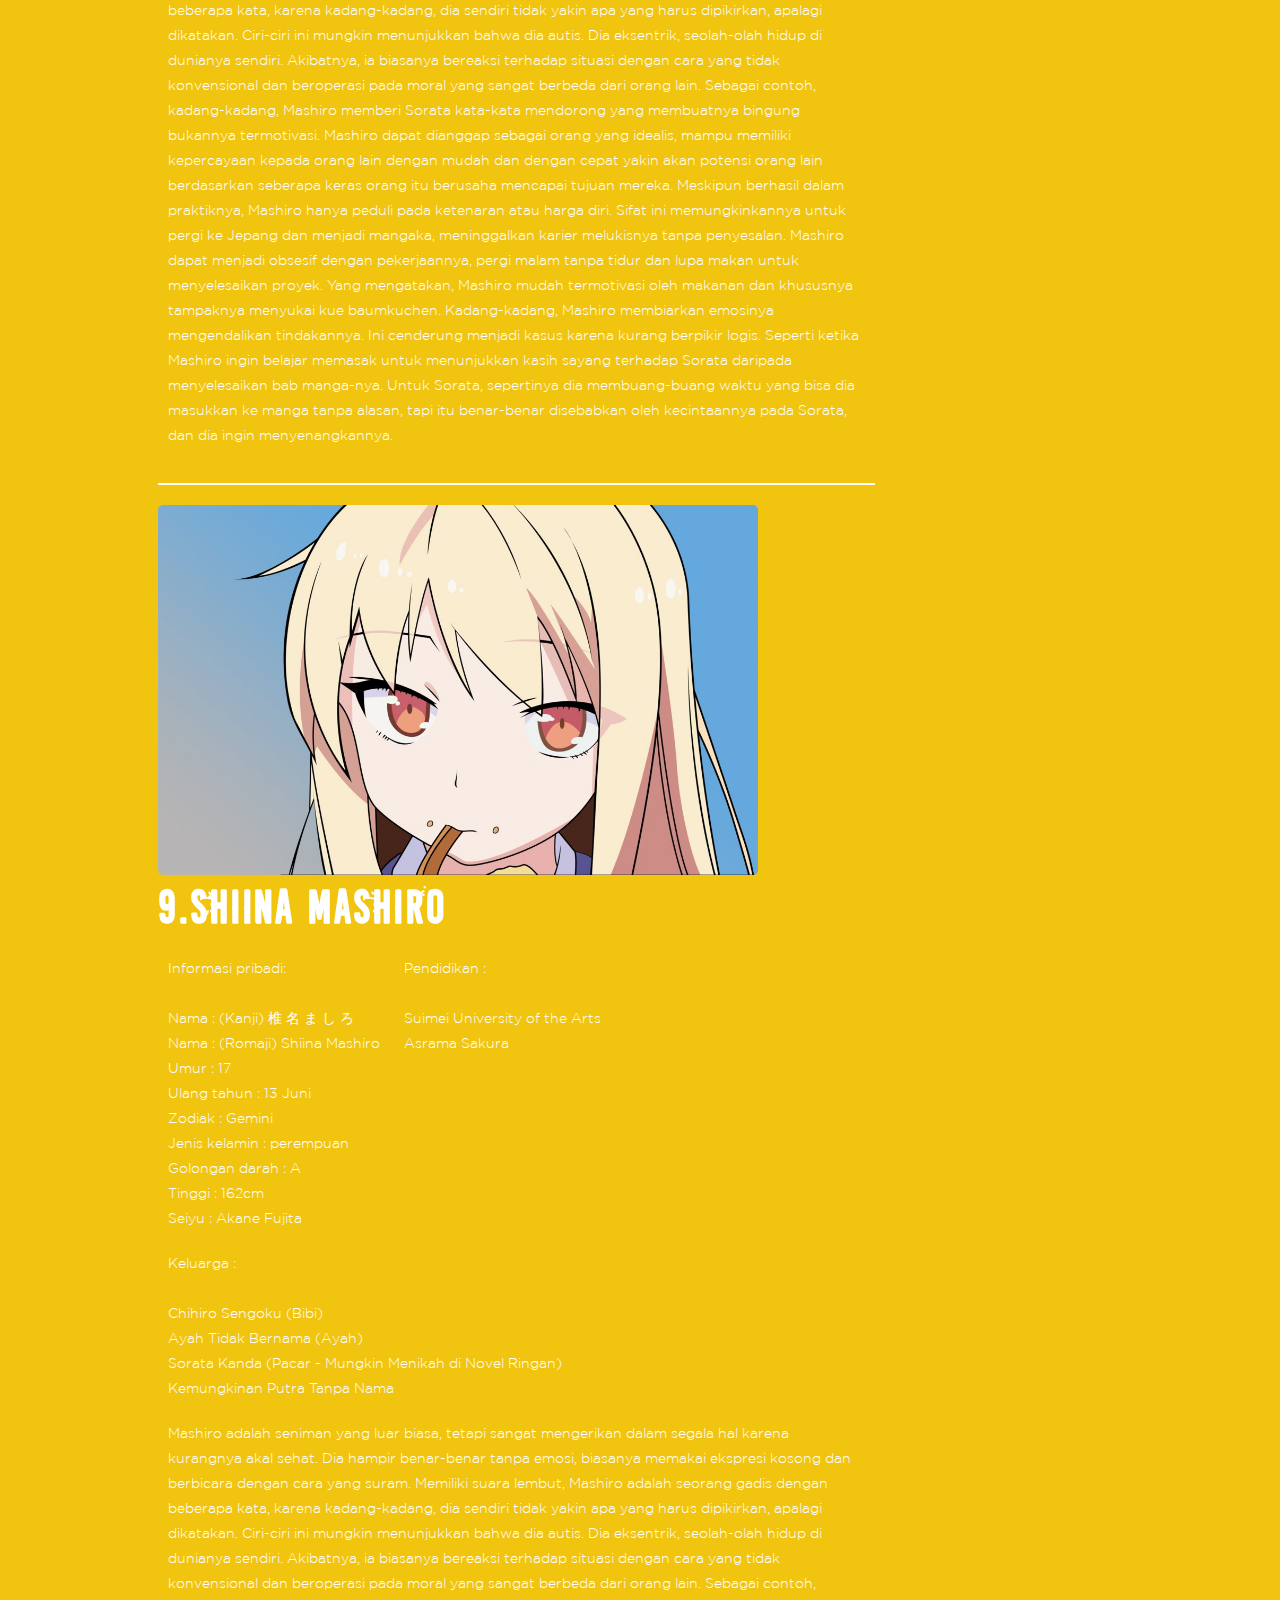
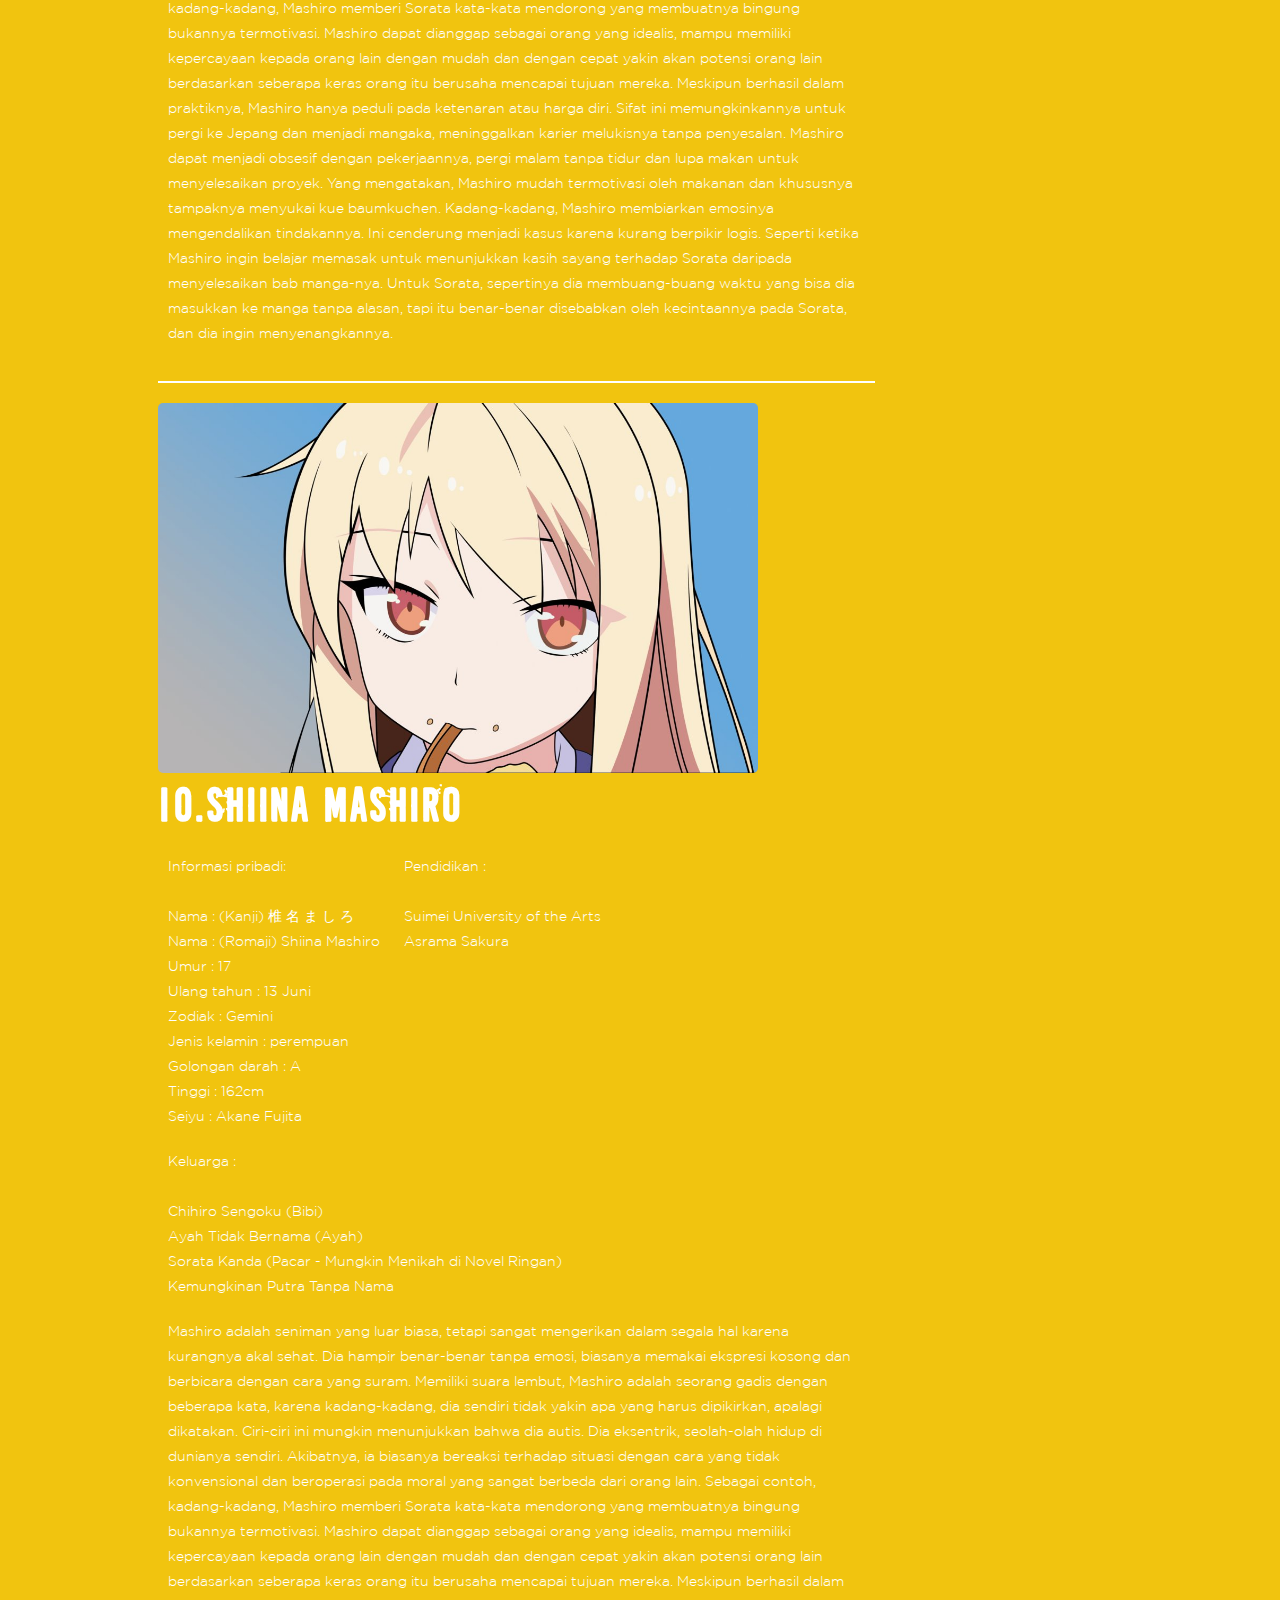
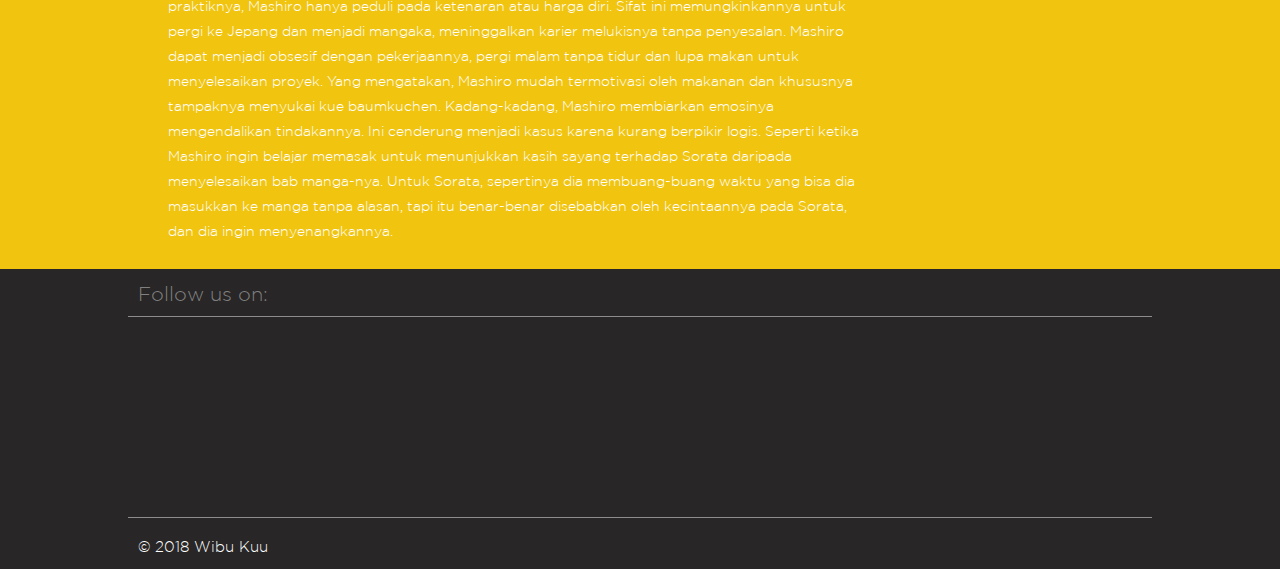
==== commit add7514c: "Add files via upload" ====
--- a/Post/post1.html
+++ b/Post/post1.html
@@ -1,22 +1,26 @@
 <!DOCTYPE html>
 <html>
 <head>
-	<title>10 Daftar Waifu Tercantik 2018 </title>
+	<title>Wibu Kuu</title>
 	<meta charset="UTF-8">
+    <meta name="viewport" content="width=device-width, initial-scale=1.0">
 	<link rel="stylesheet" type="text/css" href="post1.css">
+    <link rel="stylesheet" href="font-awesome/css/font-awesome.min.css" />
+    <link rel="stylesheet" href="https://use.fontawesome.com/releases/v5.2.0/css/all.css" integrity="sha384-hWVjflwFxL6sNzntih27bfxkr27PmbbK/iSvJ+a4+0owXq79v+lsFkW54bOGbiDQ" crossorigin="anonymous">
 </head>
+
 <body>
 <!-- NAVBAR --> 
 <header>
 	<div id="navigasiatas">
 		<nav>
-			<h1><a href="#">WIBUKuu </a></h1>
+			<h1><a href="#"></i> WIBUKuu </a></h1>
 	   		 <ul>
-  		   		<li><a href="#">Home</a></li>
-	            <li><a href="#">Song List</a></li>
-	       		<li><a href="#">Wallpaper</a></li>
-	       		<li><a href="#">Contact Us</a></li>
-	   		 </ul>
+                <li><a href="#"> <i class="fas fa-address-book fa-1x"></i> Contact Us</a></li>
+	            <li><a href="#"> <i class="fas fa-headphones fa-1x"></i></i> Song List</a></li>
+	       		<li><a href="#"> <i class="fas fa-images fa-1x"> </i> Wallpaper</a></li>
+                <li><a href="#"> <i class="fas fa-home fa-1x"></i> Home</a></li>
+	   		 </ul>     
 		</nav>
 	</div>
 </header>
@@ -29,162 +33,583 @@
     </div>
 
 
+
+<!-- TEXT TOPIC -->
+    <div id="TOPIC">
+    	<h4 id="topictext">ANIME</h4>
+    </div>
+
+
 <!-- ISI BERITA -->
-<div id="isi">
-  <div id="pembuka">
-  	<h2 class="judulberita">10 Daftar Waifu tercantik menurut Wibu Kuu</h2>
-  	<p class="textby"><img src="adminian.jpg" class="fotoadmin">by<a href="#" class="tanda-admin">Adrian Nicholas</p></a>
-  	<p class="views">10 views</p>
-  	<p class="share">5 share</p>
-   <div id="identitasadmin"> </div>
-  </div>
-
-	<div>
-	<a href="#"><img src="shinachan.jpg" class="gambar-waifu"> </a>
-		<h3 class="daftar-waifu"> 1. Shinna Mashiro</h3> <br>
-		<p class="deskripsi-waifu"> Urutan Pertama di isi oleh Shinna Mashiro. Heroin yang berasal dari anime 
-		Sakurasou No Pet Na Kanojo berhasil membuat para wibu,otaku,dan anime loverzzz jatoeh cinta kepadanya.Yang membuat Shinna Mashiro menjadi Charakter Heroin Paling di sukai pada masa anime tersebut masih hangat-hangatnya.</p>
-	</div>
-
-	<br>
-	<br>
-	<br>
-	<div id="pembataslist"> </div>
-	<br>
-	<br>
-	<br>
-
-	<div>
-	<a href="#"><img src="shinachan.jpg" class="gambar-waifu"> </a>
-		<h3 class="daftar-waifu"> 2. Shinna Mashiro</h3> <br>
-		<p class="deskripsi-waifu"> Urutan Pertama di isi oleh Shinna Mashiro. Heroin yang berasal dari anime 
-		Sakurasou No Pet Na Kanojo berhasil membuat para wibu,otaku,dan anime loverzzz jatoeh cinta kepadanya.Yang membuat Shinna Mashiro menjadi Charakter Heroin Paling di sukai pada masa anime tersebut masih hangat-hangatnya.</p>
-	</div>
-
-	<br>
-	<br>
-	<br>
-	<div id="pembataslist"> </div>
-	<br>
-	<br>
-	<br>
-
-	<div>
-	<a href="#"><img src="shinachan.jpg" class="gambar-waifu"> </a>
-		<h3 class="daftar-waifu"> 3. Shinna Mashiro</h3> <br>
-		<p class="deskripsi-waifu"> Urutan Pertama di isi oleh Shinna Mashiro. Heroin yang berasal dari anime 
-		Sakurasou No Pet Na Kanojo berhasil membuat para wibu,otaku,dan anime loverzzz jatoeh cinta kepadanya.Yang membuat Shinna Mashiro menjadi Charakter Heroin Paling di sukai pada masa anime tersebut masih hangat-hangatnya.</p>
-	</div>
-
-	<br>
-	<br>
-	<br>
-	<div id="pembataslist"> </div>
-	<br>
-	<br>
-	<br>
-
-	<div>
-	<a href="#"><img src="shinachan.jpg" class="gambar-waifu"> </a>
-		<h3 class="daftar-waifu"> 4. Shinna Mashiro</h3> <br>
-		<p class="deskripsi-waifu"> Urutan Pertama di isi oleh Shinna Mashiro. Heroin yang berasal dari anime 
-		Sakurasou No Pet Na Kanojo berhasil membuat para wibu,otaku,dan anime loverzzz jatoeh cinta kepadanya.Yang membuat Shinna Mashiro menjadi Charakter Heroin Paling di sukai pada masa anime tersebut masih hangat-hangatnya.</p>
-	</div>
-
-	<br>
-	<br>
-	<br>
-	<div id="pembataslist"> </div>
-	<br>
-	<br>
-	<br>
-
-	<div>
-	<a href="#"><img src="shinachan.jpg" class="gambar-waifu"> </a>
-		<h3 class="daftar-waifu"> 5. Shinna Mashiro</h3> <br>
-		<p class="deskripsi-waifu"> Urutan Pertama di isi oleh Shinna Mashiro. Heroin yang berasal dari anime 
-		Sakurasou No Pet Na Kanojo berhasil membuat para wibu,otaku,dan anime loverzzz jatoeh cinta kepadanya.Yang membuat Shinna Mashiro menjadi Charakter Heroin Paling di sukai pada masa anime tersebut masih hangat-hangatnya.</p>
-	</div>
-
-	<br>
-	<br>
-	<br>
-	<div id="pembataslist"> </div>
-	<br>
-	<br>
-	<br>
-
-	<div>
-	<a href="#"><img src="shinachan.jpg" class="gambar-waifu"> </a>
-		<h3 class="daftar-waifu"> 6. Shinna Mashiro</h3> <br>
-		<p class="deskripsi-waifu"> Urutan Pertama di isi oleh Shinna Mashiro. Heroin yang berasal dari anime 
-		Sakurasou No Pet Na Kanojo berhasil membuat para wibu,otaku,dan anime loverzzz jatoeh cinta kepadanya.Yang membuat Shinna Mashiro menjadi Charakter Heroin Paling di sukai pada masa anime tersebut masih hangat-hangatnya.</p>
-	</div>
-
-
-	<br>
-	<br>
-	<br>
-	<div id="pembataslist"> </div>
-	<br>
-	<br>
-	<br>
-
-	<div>
-	<a href="#"><img src="shinachan.jpg" class="gambar-waifu"> </a>
-		<h3 class="daftar-waifu"> 7. Shinna Mashiro</h3> <br>
-		<p class="deskripsi-waifu"> Urutan Pertama di isi oleh Shinna Mashiro. Heroin yang berasal dari anime 
-		Sakurasou No Pet Na Kanojo berhasil membuat para wibu,otaku,dan anime loverzzz jatoeh cinta kepadanya.Yang membuat Shinna Mashiro menjadi Charakter Heroin Paling di sukai pada masa anime tersebut masih hangat-hangatnya.</p>
-	</div>
-
-
-	<br>
-	<br>
-	<br>
-	<div id="pembataslist"> </div>
-	<br>
-	<br>
-	<br>
-
-	<div>
-	<a href="#"><img src="shinachan.jpg" class="gambar-waifu"> </a>
-		<h3 class="daftar-waifu"> 8. Shinna Mashiro</h3> <br>
-		<p class="deskripsi-waifu"> Urutan Pertama di isi oleh Shinna Mashiro. Heroin yang berasal dari anime 
-		Sakurasou No Pet Na Kanojo berhasil membuat para wibu,otaku,dan anime loverzzz jatoeh cinta kepadanya.Yang membuat Shinna Mashiro menjadi Charakter Heroin Paling di sukai pada masa anime tersebut masih hangat-hangatnya.</p>
-	</div>
-
-
-	<br>
-	<br>
-	<br>
-	<div id="pembataslist"> </div>
-	<br>
-	<br>
-	<br>
-
-	<div>
-	<a href="#"><img src="shinachan.jpg" class="gambar-waifu"> </a>
-		<h3 class="daftar-waifu"> 9. Shinna Mashiro</h3> <br>
-		<p class="deskripsi-waifu"> Urutan Pertama di isi oleh Shinna Mashiro. Heroin yang berasal dari anime 
-		Sakurasou No Pet Na Kanojo berhasil membuat para wibu,otaku,dan anime loverzzz jatoeh cinta kepadanya.Yang membuat Shinna Mashiro menjadi Charakter Heroin Paling di sukai pada masa anime tersebut masih hangat-hangatnya.</p>
-	</div>
-
-
-	<br>
-	<br>
-	<br>
-	<div id="pembataslist"> </div>
-	<br>
-	<br>
-	<br>
-
-	<div>
-	<a href="#"><img src="shinachan.jpg" class="gambar-waifu"> </a>
-		<h3 class="daftar-waifu"> 10. Shinna Mashiro</h3> <br>
-		<p class="deskripsi-waifu"> Urutan Pertama di isi oleh Shinna Mashiro. Heroin yang berasal dari anime 
-		Sakurasou No Pet Na Kanojo berhasil membuat para wibu,otaku,dan anime loverzzz jatoeh cinta kepadanya.Yang membuat Shinna Mashiro menjadi Charakter Heroin Paling di sukai pada masa anime tersebut masih hangat-hangatnya.</p>
-	</div>
-
+ <div id="isi">
+
+ 	<div id="chatlive">
+		<h3>CHAT-IKLAN-POST</h3>
+	</div>
+
+    <div class="post" >
+    	<h2><a href="post/post1.html" target="blank" class="text-post">10 Daftar Waifu tercantik 2018 Menurut Wibu Kuu</a></h2>
+   		<p class="textby"><img src="adminian.jpg" class="fotoadmin">by<a href="#" class="tanda-admin">Adrian Nicholas</p></a>
+   		<p class="texttanggal">Jumat,24 Agustus 2018</p>
+   		<p class="wibukuu2018">Wibu Kuu | 2018</p>
+   		<div class="pembataslist"> </div>
+    	<a href="Post/post1.html" target="blank"><img src="shinachan.jpg" class="gambar-post"> </a>
+
+    	<h3 class="listwaifu">1.Shiina Mashiro</h3>
+
+    	<p class="textdeskripsi"> 
+			Informasi pribadi: 
+			<br>
+			<br>
+			Nama : (Kanji) 椎 名 ま し ろ<br>
+			Nama : (Romaji) Shiina Mashiro<br>
+			Umur :  17<br>
+			Ulang tahun : 13 Juni<br>
+			Zodiak : Gemini<br>
+			Jenis kelamin : perempuan<br>
+			Golongan darah : A<br>
+			Tinggi : 162cm<br>
+			Seiyu : Ai Kayano <br>
+		</p>  
+
+
+		<p class="textdeskripsi"> 
+			Pendidikan :
+			<br>
+			<br>
+			Suimei University of the Arts<br>
+			Asrama Sakura<br>
+		</p>  
+
+
+		<p class="textdeskripsi"> 
+			Keluarga :
+			<br>
+			<br>
+			Chihiro Sengoku (Bibi)<br>
+			Sorata Kanda (Pacar)<br>
+		</p>    
+
+		<p class="deskripsipanjang">
+			Mashiro adalah seniman yang luar biasa, tetapi sangat mengerikan dalam segala hal karena kurangnya akal sehat. Dia hampir benar-benar tanpa emosi, biasanya memakai ekspresi kosong dan berbicara dengan cara yang suram. Memiliki suara lembut, Mashiro adalah seorang gadis dengan beberapa kata, karena kadang-kadang, dia sendiri tidak yakin apa yang harus dipikirkan, apalagi dikatakan. Ciri-ciri ini mungkin menunjukkan bahwa dia autis.<br><br>
+
+			Dia eksentrik, seolah-olah hidup di dunianya sendiri. Akibatnya, ia biasanya bereaksi terhadap situasi dengan cara yang tidak konvensional dan beroperasi pada moral yang sangat berbeda dari orang lain. Sebagai contoh, kadang-kadang, Mashiro memberi Sorata kata-kata mendorong yang membuatnya bingung bukannya termotivasi. Mashiro dapat dianggap sebagai orang yang idealis, mampu memiliki kepercayaan kepada orang lain dengan mudah dan dengan cepat yakin akan potensi orang lain berdasarkan seberapa keras orang itu berusaha mencapai tujuan mereka.<br><br>
+
+			Meskipun berhasil dalam praktiknya, Mashiro hanya peduli pada ketenaran atau harga diri. Sifat ini memungkinkannya untuk pergi ke Jepang dan menjadi mangaka, meninggalkan karier melukisnya tanpa penyesalan.<br><br>
+
+			Mashiro dapat menjadi obsesif dengan pekerjaannya, pergi malam tanpa tidur dan lupa makan untuk menyelesaikan proyek. Yang mengatakan, Mashiro mudah termotivasi oleh makanan dan khususnya tampaknya menyukai kue baumkuchen.<br><br>
+
+			Kadang-kadang, Mashiro membiarkan emosinya mengendalikan tindakannya. Ini cenderung menjadi kasus karena kurang berpikir logis. Seperti ketika Mashiro ingin belajar memasak untuk menunjukkan kasih sayang terhadap Sorata daripada menyelesaikan bab manga-nya. Untuk Sorata, sepertinya dia membuang-buang waktu yang bisa dia masukkan ke manga tanpa alasan, tapi itu benar-benar disebabkan oleh kecintaannya pada Sorata, dan dia ingin menyenangkannya.<br><br>
+		</p>
+
+	</div>
+
+
+	<div class="post" >
+   		<div class="pembataslist"> </div>
+    	<a href="Post/post1.html" target="blank"><img src="sagirichan.jpg" class="gambar-post"> </a>
+
+    	<h3 class="listwaifu">2.Izumi Sagiri</h3>
+
+    	<p class="textdeskripsi"> 
+			Informasi pribadi: 
+			<br>
+			<br>
+			Nama : (Kanji) 和 泉 紗 霧<br>
+			Nama : (Romaji) Sagiri Izumi<br>
+			Umur :  12<br>
+			Ulang tahun : 10 Desember<br>
+			Zodiak : ?<br>
+			Jenis kelamin : perempuan<br>
+			Golongan darah : A<br>
+			Tinggi : ?<br>
+			Seiyu : Akane Fujita <br>
+		</p>  
+
+
+		<p class="textdeskripsi"> 
+			Pekerjaan :
+			<br>
+			<br>
+			Ilustrator gambar<br>
+		</p>  
+
+
+		<p class="textdeskripsi"> 
+			Keluarga :
+			<br>
+			<br>
+			Masamune Izumi (Saudara)<br>
+		</p>    
+
+		<p class="deskripsipanjang">
+			
+			Sagiri adalah seorang gadis muda dan cantik cantik dengan tubuh kurus dan kulit putih, rambutnya berwarna perak, yang memiliki dua pita di bagian atas dan dua di ujung depan rambutnya, selain memiliki pita besar pada belakang rambutnya, matanya besar dan biru muda. Biasanya memiliki ekspresi tenang, meskipun terkadang Anda melihat wajah memerah atau tersenyum.
+			<br><br>
+
+
+			Heroin dari Eromanga Sensei, dia adalah seorang siswa sekolah menengah pertama tahun 12 tahun. Dia adalah seorang hikikomori yang tidak pernah meninggalkan kamarnya, bahkan untuk makan, daripada bergantung pada saudara tirinya untuk membawa makanan ke kamarnya. Dia kemudian mulai mengundang saudara laki-lakinya ke kamarnya dan membuka lebih banyak untuk dunia, bahkan menjelajah di luar batas-batas kamarnya. Meskipun Masamune dan beberapa orang lain tahu bahwa dia adalah "Eromanga Sensei", dia selalu menunda percakapan dengan mengatakan dia tidak mengenal seseorang dengan nama itu. Dalam anime, ilustrasi Sagiri digambar oleh Tiv. <br><br>
+		</p>
+
+	</div>
+
+
+	<div class="post" >
+   		<div class="pembataslist"> </div>
+    	<a href="Post/post1.html" target="blank"><img src="emiliachan.jpg" class="gambar-post"> </a>
+
+    	<h3 class="listwaifu">3.Emilia</h3>
+
+    	<p class="textdeskripsi"> 
+			Informasi pribadi: 
+			<br>
+			<br>
+			Nama : (Kanji) エ ミ リ ア<br>
+			Nama : (Romaji) Emilia<br>
+			Umur :  19<br>
+			Ulang tahun : 23 September<br>
+			Zodiak : Gemini<br>
+			Jenis kelamin : perempuan<br>
+			Golongan darah : A<br>
+			Tinggi : 164cm<br>
+			Seiyu : Rie Takahashi <br>
+		</p>  
+
+
+		<p class="textdeskripsi"> 
+			Pendidikan :
+			<br>
+			<br>
+			Kerajaan Afiliasi Lugnica Emilia Camp<br>
+			Penguasa Calon / Putri<br> 
+		</p>  
+
+
+		<p class="deskripsipanjang">
+
+
+			Emilia adalah Half Elf yang cantik dengan rambut perak panjang dan mata biru ungu. Dia mengenakan pakaian putih dan ungu bersama dengan bunga putih di rambutnya. Sepanjang seri, ia menata rambutnya dengan berbagai cara.<br><br>
+
+			Protagonis wanita utama. Dia adalah seorang gadis setengah-peri berambut perak yang merupakan salah satu kandidat untuk menjadi penguasa berikutnya dalam pemilihan raja. Subaru pertama kali bertemu dengannya ketika lencananya dicuri oleh Felt karena dia harus memilikinya agar memenuhi syarat untuk berpartisipasi dalam pemilihan. Dia memperkenalkan dirinya sebagai Satella ketika dia dan Subaru bertemu selama timeline pertama sebelum memperkenalkan dirinya dengan nama aslinya ketika dia mendapatkan kembali lambangnya.<br><br>
+
+			Emilia baik hati dan suka mengurus orang lain, meskipun dia sendiri menolak mengakuinya, malah menganggapnya sebagai keegoisannya sendiri. Dia acuh pada penampilannya sendiri, meninggalkan Puck untuk merawat pakaian dan rambutnya. Karena penampilannya mirip dengan Witch of Envy, dia telah menerima diskriminasi yang tidak adil dari orang lain. Dia kadang-kadang bertingkah seperti anak kecil dan tidak mengenal dunia saat dia dulu tinggal di hutan bersama Elf lainnya, meskipun dia masih bekerja keras untuk menjadi penguasa.<br><br>
+		</p>
+
+	</div>
+
+	<div class="post" >
+   		<div class="pembataslist"> </div>
+    	<a href="Post/post1.html" target="blank"><img src="shinachan.jpg" class="gambar-post"> </a>
+
+    	<h3 class="listwaifu">4.Shiina Mashiro</h3>
+
+    	<p class="textdeskripsi"> 
+			Informasi pribadi: 
+			<br>
+			<br>
+			Nama : (Kanji) 椎 名 ま し ろ<br>
+			Nama : (Romaji) Shiina Mashiro<br>
+			Umur :  17<br>
+			Ulang tahun : 13 Juni<br>
+			Zodiak : Gemini<br>
+			Jenis kelamin : perempuan<br>
+			Golongan darah : A<br>
+			Tinggi : 162cm<br>
+			Seiyu : Akane Fujita <br>
+		</p>  
+
+
+		<p class="textdeskripsi"> 
+			Pendidikan :
+			<br>
+			<br>
+			Suimei University of the Arts<br>
+			Asrama Sakura<br>
+		</p>  
+
+
+		<p class="textdeskripsi"> 
+			Keluarga :
+			<br>
+			<br>
+			Chihiro Sengoku (Bibi)<br>
+			Ayah Tidak Bernama (Ayah)<br>
+			Sorata Kanda (Pacar - Mungkin Menikah di Novel Ringan)<br>
+			Kemungkinan Putra Tanpa Nama<br>
+		</p>    
+
+		<p class="deskripsipanjang">
+			Mashiro adalah seniman yang luar biasa, tetapi sangat mengerikan dalam segala hal karena kurangnya akal sehat. Dia hampir benar-benar tanpa emosi, biasanya memakai ekspresi kosong dan berbicara dengan cara yang suram. Memiliki suara lembut, Mashiro adalah seorang gadis dengan beberapa kata, karena kadang-kadang, dia sendiri tidak yakin apa yang harus dipikirkan, apalagi dikatakan. Ciri-ciri ini mungkin menunjukkan bahwa dia autis.
+
+			Dia eksentrik, seolah-olah hidup di dunianya sendiri. Akibatnya, ia biasanya bereaksi terhadap situasi dengan cara yang tidak konvensional dan beroperasi pada moral yang sangat berbeda dari orang lain. Sebagai contoh, kadang-kadang, Mashiro memberi Sorata kata-kata mendorong yang membuatnya bingung bukannya termotivasi. Mashiro dapat dianggap sebagai orang yang idealis, mampu memiliki kepercayaan kepada orang lain dengan mudah dan dengan cepat yakin akan potensi orang lain berdasarkan seberapa keras orang itu berusaha mencapai tujuan mereka.
+
+			Meskipun berhasil dalam praktiknya, Mashiro hanya peduli pada ketenaran atau harga diri. Sifat ini memungkinkannya untuk pergi ke Jepang dan menjadi mangaka, meninggalkan karier melukisnya tanpa penyesalan.
+
+			Mashiro dapat menjadi obsesif dengan pekerjaannya, pergi malam tanpa tidur dan lupa makan untuk menyelesaikan proyek. Yang mengatakan, Mashiro mudah termotivasi oleh makanan dan khususnya tampaknya menyukai kue baumkuchen.
+
+			Kadang-kadang, Mashiro membiarkan emosinya mengendalikan tindakannya. Ini cenderung menjadi kasus karena kurang berpikir logis. Seperti ketika Mashiro ingin belajar memasak untuk menunjukkan kasih sayang terhadap Sorata daripada menyelesaikan bab manga-nya. Untuk Sorata, sepertinya dia membuang-buang waktu yang bisa dia masukkan ke manga tanpa alasan, tapi itu benar-benar disebabkan oleh kecintaannya pada Sorata, dan dia ingin menyenangkannya.
+		</p>
+
+	</div>
+
+
+	<div class="post" >
+   		<div class="pembataslist"> </div>
+    	<a href="Post/post1.html" target="blank"><img src="shinachan.jpg" class="gambar-post"> </a>
+
+    	<h3 class="listwaifu">5.Shiina Mashiro</h3>
+
+    	<p class="textdeskripsi"> 
+			Informasi pribadi: 
+			<br>
+			<br>
+			Nama : (Kanji) 椎 名 ま し ろ<br>
+			Nama : (Romaji) Shiina Mashiro<br>
+			Umur :  17<br>
+			Ulang tahun : 13 Juni<br>
+			Zodiak : Gemini<br>
+			Jenis kelamin : perempuan<br>
+			Golongan darah : A<br>
+			Tinggi : 162cm<br>
+			Seiyu : Akane Fujita <br>
+		</p>  
+
+
+		<p class="textdeskripsi"> 
+			Pendidikan :
+			<br>
+			<br>
+			Suimei University of the Arts<br>
+			Asrama Sakura<br>
+		</p>  
+
+
+		<p class="textdeskripsi"> 
+			Keluarga :
+			<br>
+			<br>
+			Chihiro Sengoku (Bibi)<br>
+			Ayah Tidak Bernama (Ayah)<br>
+			Sorata Kanda (Pacar - Mungkin Menikah di Novel Ringan)<br>
+			Kemungkinan Putra Tanpa Nama<br>
+		</p>    
+
+		<p class="deskripsipanjang">
+			Mashiro adalah seniman yang luar biasa, tetapi sangat mengerikan dalam segala hal karena kurangnya akal sehat. Dia hampir benar-benar tanpa emosi, biasanya memakai ekspresi kosong dan berbicara dengan cara yang suram. Memiliki suara lembut, Mashiro adalah seorang gadis dengan beberapa kata, karena kadang-kadang, dia sendiri tidak yakin apa yang harus dipikirkan, apalagi dikatakan. Ciri-ciri ini mungkin menunjukkan bahwa dia autis.
+
+			Dia eksentrik, seolah-olah hidup di dunianya sendiri. Akibatnya, ia biasanya bereaksi terhadap situasi dengan cara yang tidak konvensional dan beroperasi pada moral yang sangat berbeda dari orang lain. Sebagai contoh, kadang-kadang, Mashiro memberi Sorata kata-kata mendorong yang membuatnya bingung bukannya termotivasi. Mashiro dapat dianggap sebagai orang yang idealis, mampu memiliki kepercayaan kepada orang lain dengan mudah dan dengan cepat yakin akan potensi orang lain berdasarkan seberapa keras orang itu berusaha mencapai tujuan mereka.
+
+			Meskipun berhasil dalam praktiknya, Mashiro hanya peduli pada ketenaran atau harga diri. Sifat ini memungkinkannya untuk pergi ke Jepang dan menjadi mangaka, meninggalkan karier melukisnya tanpa penyesalan.
+
+			Mashiro dapat menjadi obsesif dengan pekerjaannya, pergi malam tanpa tidur dan lupa makan untuk menyelesaikan proyek. Yang mengatakan, Mashiro mudah termotivasi oleh makanan dan khususnya tampaknya menyukai kue baumkuchen.
+
+			Kadang-kadang, Mashiro membiarkan emosinya mengendalikan tindakannya. Ini cenderung menjadi kasus karena kurang berpikir logis. Seperti ketika Mashiro ingin belajar memasak untuk menunjukkan kasih sayang terhadap Sorata daripada menyelesaikan bab manga-nya. Untuk Sorata, sepertinya dia membuang-buang waktu yang bisa dia masukkan ke manga tanpa alasan, tapi itu benar-benar disebabkan oleh kecintaannya pada Sorata, dan dia ingin menyenangkannya.
+		</p>
+
+	</div>
+
+	<div class="post" >  
+   		<div class="pembataslist"> </div>
+    	<a href="Post/post1.html" target="blank"><img src="shinachan.jpg" class="gambar-post"> </a>
+
+    	<h3 class="listwaifu">6.Shiina Mashiro</h3>
+
+    	<p class="textdeskripsi"> 
+			Informasi pribadi: 
+			<br>
+			<br>
+			Nama : (Kanji) 椎 名 ま し ろ<br>
+			Nama : (Romaji) Shiina Mashiro<br>
+			Umur :  17<br>
+			Ulang tahun : 13 Juni<br>
+			Zodiak : Gemini<br>
+			Jenis kelamin : perempuan<br>
+			Golongan darah : A<br>
+			Tinggi : 162cm<br>
+			Seiyu : Akane Fujita <br>
+		</p>  
+
+
+		<p class="textdeskripsi"> 
+			Pendidikan :
+			<br>
+			<br>
+			Suimei University of the Arts<br>
+			Asrama Sakura<br>
+		</p>  
+
+
+		<p class="textdeskripsi"> 
+			Keluarga :
+			<br>
+			<br>
+			Chihiro Sengoku (Bibi)<br>
+			Ayah Tidak Bernama (Ayah)<br>
+			Sorata Kanda (Pacar - Mungkin Menikah di Novel Ringan)<br>
+			Kemungkinan Putra Tanpa Nama<br>
+		</p>    
+
+		<p class="deskripsipanjang">
+			Mashiro adalah seniman yang luar biasa, tetapi sangat mengerikan dalam segala hal karena kurangnya akal sehat. Dia hampir benar-benar tanpa emosi, biasanya memakai ekspresi kosong dan berbicara dengan cara yang suram. Memiliki suara lembut, Mashiro adalah seorang gadis dengan beberapa kata, karena kadang-kadang, dia sendiri tidak yakin apa yang harus dipikirkan, apalagi dikatakan. Ciri-ciri ini mungkin menunjukkan bahwa dia autis.
+
+			Dia eksentrik, seolah-olah hidup di dunianya sendiri. Akibatnya, ia biasanya bereaksi terhadap situasi dengan cara yang tidak konvensional dan beroperasi pada moral yang sangat berbeda dari orang lain. Sebagai contoh, kadang-kadang, Mashiro memberi Sorata kata-kata mendorong yang membuatnya bingung bukannya termotivasi. Mashiro dapat dianggap sebagai orang yang idealis, mampu memiliki kepercayaan kepada orang lain dengan mudah dan dengan cepat yakin akan potensi orang lain berdasarkan seberapa keras orang itu berusaha mencapai tujuan mereka.
+
+			Meskipun berhasil dalam praktiknya, Mashiro hanya peduli pada ketenaran atau harga diri. Sifat ini memungkinkannya untuk pergi ke Jepang dan menjadi mangaka, meninggalkan karier melukisnya tanpa penyesalan.
+
+			Mashiro dapat menjadi obsesif dengan pekerjaannya, pergi malam tanpa tidur dan lupa makan untuk menyelesaikan proyek. Yang mengatakan, Mashiro mudah termotivasi oleh makanan dan khususnya tampaknya menyukai kue baumkuchen.
+
+			Kadang-kadang, Mashiro membiarkan emosinya mengendalikan tindakannya. Ini cenderung menjadi kasus karena kurang berpikir logis. Seperti ketika Mashiro ingin belajar memasak untuk menunjukkan kasih sayang terhadap Sorata daripada menyelesaikan bab manga-nya. Untuk Sorata, sepertinya dia membuang-buang waktu yang bisa dia masukkan ke manga tanpa alasan, tapi itu benar-benar disebabkan oleh kecintaannya pada Sorata, dan dia ingin menyenangkannya.
+		</p>
+
+	</div>
+
+
+	<div class="post" >
+   		<div class="pembataslist"> </div>
+    	<a href="Post/post1.html" target="blank"><img src="shinachan.jpg" class="gambar-post"> </a>
+
+    	<h3 class="listwaifu">7.Shiina Mashiro</h3>
+
+    	<p class="textdeskripsi"> 
+			Informasi pribadi: 
+			<br>
+			<br>
+			Nama : (Kanji) 椎 名 ま し ろ<br>
+			Nama : (Romaji) Shiina Mashiro<br>
+			Umur :  17<br>
+			Ulang tahun : 13 Juni<br>
+			Zodiak : Gemini<br>
+			Jenis kelamin : perempuan<br>
+			Golongan darah : A<br>
+			Tinggi : 162cm<br>
+			Seiyu : Akane Fujita <br>
+		</p>  
+
+
+		<p class="textdeskripsi"> 
+			Pendidikan :
+			<br>
+			<br>
+			Suimei University of the Arts<br>
+			Asrama Sakura<br>
+		</p>  
+
+
+		<p class="textdeskripsi"> 
+			Keluarga :
+			<br>
+			<br>
+			Chihiro Sengoku (Bibi)<br>
+			Ayah Tidak Bernama (Ayah)<br>
+			Sorata Kanda (Pacar - Mungkin Menikah di Novel Ringan)<br>
+			Kemungkinan Putra Tanpa Nama<br>
+		</p>    
+
+		<p class="deskripsipanjang">
+			Mashiro adalah seniman yang luar biasa, tetapi sangat mengerikan dalam segala hal karena kurangnya akal sehat. Dia hampir benar-benar tanpa emosi, biasanya memakai ekspresi kosong dan berbicara dengan cara yang suram. Memiliki suara lembut, Mashiro adalah seorang gadis dengan beberapa kata, karena kadang-kadang, dia sendiri tidak yakin apa yang harus dipikirkan, apalagi dikatakan. Ciri-ciri ini mungkin menunjukkan bahwa dia autis.
+
+			Dia eksentrik, seolah-olah hidup di dunianya sendiri. Akibatnya, ia biasanya bereaksi terhadap situasi dengan cara yang tidak konvensional dan beroperasi pada moral yang sangat berbeda dari orang lain. Sebagai contoh, kadang-kadang, Mashiro memberi Sorata kata-kata mendorong yang membuatnya bingung bukannya termotivasi. Mashiro dapat dianggap sebagai orang yang idealis, mampu memiliki kepercayaan kepada orang lain dengan mudah dan dengan cepat yakin akan potensi orang lain berdasarkan seberapa keras orang itu berusaha mencapai tujuan mereka.
+
+			Meskipun berhasil dalam praktiknya, Mashiro hanya peduli pada ketenaran atau harga diri. Sifat ini memungkinkannya untuk pergi ke Jepang dan menjadi mangaka, meninggalkan karier melukisnya tanpa penyesalan.
+
+			Mashiro dapat menjadi obsesif dengan pekerjaannya, pergi malam tanpa tidur dan lupa makan untuk menyelesaikan proyek. Yang mengatakan, Mashiro mudah termotivasi oleh makanan dan khususnya tampaknya menyukai kue baumkuchen.
+
+			Kadang-kadang, Mashiro membiarkan emosinya mengendalikan tindakannya. Ini cenderung menjadi kasus karena kurang berpikir logis. Seperti ketika Mashiro ingin belajar memasak untuk menunjukkan kasih sayang terhadap Sorata daripada menyelesaikan bab manga-nya. Untuk Sorata, sepertinya dia membuang-buang waktu yang bisa dia masukkan ke manga tanpa alasan, tapi itu benar-benar disebabkan oleh kecintaannya pada Sorata, dan dia ingin menyenangkannya.
+		</p>
+
+	</div>
+
+
+	<div class="post" >
+   		<div class="pembataslist"> </div>
+    	<a href="Post/post1.html" target="blank"><img src="shinachan.jpg" class="gambar-post"> </a>
+
+    	<h3 class="listwaifu">8.Shiina Mashiro</h3>
+
+    	<p class="textdeskripsi"> 
+			Informasi pribadi: 
+			<br>
+			<br>
+			Nama : (Kanji) 椎 名 ま し ろ<br>
+			Nama : (Romaji) Shiina Mashiro<br>
+			Umur :  17<br>
+			Ulang tahun : 13 Juni<br>
+			Zodiak : Gemini<br>
+			Jenis kelamin : perempuan<br>
+			Golongan darah : A<br>
+			Tinggi : 162cm<br>
+			Seiyu : Akane Fujita <br>
+		</p>  
+
+
+		<p class="textdeskripsi"> 
+			Pendidikan :
+			<br>
+			<br>
+			Suimei University of the Arts<br>
+			Asrama Sakura<br>
+		</p>  
+
+
+		<p class="textdeskripsi"> 
+			Keluarga :
+			<br>
+			<br>
+			Chihiro Sengoku (Bibi)<br>
+			Ayah Tidak Bernama (Ayah)<br>
+			Sorata Kanda (Pacar - Mungkin Menikah di Novel Ringan)<br>
+			Kemungkinan Putra Tanpa Nama<br>
+		</p>    
+
+		<p class="deskripsipanjang">
+			Mashiro adalah seniman yang luar biasa, tetapi sangat mengerikan dalam segala hal karena kurangnya akal sehat. Dia hampir benar-benar tanpa emosi, biasanya memakai ekspresi kosong dan berbicara dengan cara yang suram. Memiliki suara lembut, Mashiro adalah seorang gadis dengan beberapa kata, karena kadang-kadang, dia sendiri tidak yakin apa yang harus dipikirkan, apalagi dikatakan. Ciri-ciri ini mungkin menunjukkan bahwa dia autis.
+
+			Dia eksentrik, seolah-olah hidup di dunianya sendiri. Akibatnya, ia biasanya bereaksi terhadap situasi dengan cara yang tidak konvensional dan beroperasi pada moral yang sangat berbeda dari orang lain. Sebagai contoh, kadang-kadang, Mashiro memberi Sorata kata-kata mendorong yang membuatnya bingung bukannya termotivasi. Mashiro dapat dianggap sebagai orang yang idealis, mampu memiliki kepercayaan kepada orang lain dengan mudah dan dengan cepat yakin akan potensi orang lain berdasarkan seberapa keras orang itu berusaha mencapai tujuan mereka.
+
+			Meskipun berhasil dalam praktiknya, Mashiro hanya peduli pada ketenaran atau harga diri. Sifat ini memungkinkannya untuk pergi ke Jepang dan menjadi mangaka, meninggalkan karier melukisnya tanpa penyesalan.
+
+			Mashiro dapat menjadi obsesif dengan pekerjaannya, pergi malam tanpa tidur dan lupa makan untuk menyelesaikan proyek. Yang mengatakan, Mashiro mudah termotivasi oleh makanan dan khususnya tampaknya menyukai kue baumkuchen.
+
+			Kadang-kadang, Mashiro membiarkan emosinya mengendalikan tindakannya. Ini cenderung menjadi kasus karena kurang berpikir logis. Seperti ketika Mashiro ingin belajar memasak untuk menunjukkan kasih sayang terhadap Sorata daripada menyelesaikan bab manga-nya. Untuk Sorata, sepertinya dia membuang-buang waktu yang bisa dia masukkan ke manga tanpa alasan, tapi itu benar-benar disebabkan oleh kecintaannya pada Sorata, dan dia ingin menyenangkannya.
+		</p>
+
+	</div>
+
+	<div class="post" >
+   		<div class="pembataslist"> </div>
+    	<a href="Post/post1.html" target="blank"><img src="shinachan.jpg" class="gambar-post"> </a>
+
+    	<h3 class="listwaifu">9.Shiina Mashiro</h3>
+
+    	<p class="textdeskripsi"> 
+			Informasi pribadi: 
+			<br>
+			<br>
+			Nama : (Kanji) 椎 名 ま し ろ<br>
+			Nama : (Romaji) Shiina Mashiro<br>
+			Umur :  17<br>
+			Ulang tahun : 13 Juni<br>
+			Zodiak : Gemini<br>
+			Jenis kelamin : perempuan<br>
+			Golongan darah : A<br>
+			Tinggi : 162cm<br>
+			Seiyu : Akane Fujita <br>
+		</p>  
+
+
+		<p class="textdeskripsi"> 
+			Pendidikan :
+			<br>
+			<br>
+			Suimei University of the Arts<br>
+			Asrama Sakura<br>
+		</p>  
+
+
+		<p class="textdeskripsi"> 
+			Keluarga :
+			<br>
+			<br>
+			Chihiro Sengoku (Bibi)<br>
+			Ayah Tidak Bernama (Ayah)<br>
+			Sorata Kanda (Pacar - Mungkin Menikah di Novel Ringan)<br>
+			Kemungkinan Putra Tanpa Nama<br>
+		</p>    
+
+		<p class="deskripsipanjang">
+			Mashiro adalah seniman yang luar biasa, tetapi sangat mengerikan dalam segala hal karena kurangnya akal sehat. Dia hampir benar-benar tanpa emosi, biasanya memakai ekspresi kosong dan berbicara dengan cara yang suram. Memiliki suara lembut, Mashiro adalah seorang gadis dengan beberapa kata, karena kadang-kadang, dia sendiri tidak yakin apa yang harus dipikirkan, apalagi dikatakan. Ciri-ciri ini mungkin menunjukkan bahwa dia autis.
+
+			Dia eksentrik, seolah-olah hidup di dunianya sendiri. Akibatnya, ia biasanya bereaksi terhadap situasi dengan cara yang tidak konvensional dan beroperasi pada moral yang sangat berbeda dari orang lain. Sebagai contoh, kadang-kadang, Mashiro memberi Sorata kata-kata mendorong yang membuatnya bingung bukannya termotivasi. Mashiro dapat dianggap sebagai orang yang idealis, mampu memiliki kepercayaan kepada orang lain dengan mudah dan dengan cepat yakin akan potensi orang lain berdasarkan seberapa keras orang itu berusaha mencapai tujuan mereka.
+
+			Meskipun berhasil dalam praktiknya, Mashiro hanya peduli pada ketenaran atau harga diri. Sifat ini memungkinkannya untuk pergi ke Jepang dan menjadi mangaka, meninggalkan karier melukisnya tanpa penyesalan.
+
+			Mashiro dapat menjadi obsesif dengan pekerjaannya, pergi malam tanpa tidur dan lupa makan untuk menyelesaikan proyek. Yang mengatakan, Mashiro mudah termotivasi oleh makanan dan khususnya tampaknya menyukai kue baumkuchen.
+
+			Kadang-kadang, Mashiro membiarkan emosinya mengendalikan tindakannya. Ini cenderung menjadi kasus karena kurang berpikir logis. Seperti ketika Mashiro ingin belajar memasak untuk menunjukkan kasih sayang terhadap Sorata daripada menyelesaikan bab manga-nya. Untuk Sorata, sepertinya dia membuang-buang waktu yang bisa dia masukkan ke manga tanpa alasan, tapi itu benar-benar disebabkan oleh kecintaannya pada Sorata, dan dia ingin menyenangkannya.
+		</p>
+
+	</div>
+
+
+	<div class="post" >
+   		<div class="pembataslist"> </div>
+    	<a href="Post/post1.html" target="blank"><img src="shinachan.jpg" class="gambar-post"> </a>
+
+    	<h3 class="listwaifu">10.Shiina Mashiro</h3>
+
+    	<p class="textdeskripsi"> 
+			Informasi pribadi: 
+			<br>
+			<br>
+			Nama : (Kanji) 椎 名 ま し ろ<br>
+			Nama : (Romaji) Shiina Mashiro<br>
+			Umur :  17<br>
+			Ulang tahun : 13 Juni<br>
+			Zodiak : Gemini<br>
+			Jenis kelamin : perempuan<br>
+			Golongan darah : A<br>
+			Tinggi : 162cm<br>
+			Seiyu : Akane Fujita <br>
+		</p>  
+
+
+		<p class="textdeskripsi"> 
+			Pendidikan :
+			<br>
+			<br>
+			Suimei University of the Arts<br>
+			Asrama Sakura<br>
+		</p>  
+
+
+		<p class="textdeskripsi"> 
+			Keluarga :
+			<br>
+			<br>
+			Chihiro Sengoku (Bibi)<br>
+			Ayah Tidak Bernama (Ayah)<br>
+			Sorata Kanda (Pacar - Mungkin Menikah di Novel Ringan)<br>
+			Kemungkinan Putra Tanpa Nama<br>
+		</p>    
+
+		<p class="deskripsipanjang">
+			Mashiro adalah seniman yang luar biasa, tetapi sangat mengerikan dalam segala hal karena kurangnya akal sehat. Dia hampir benar-benar tanpa emosi, biasanya memakai ekspresi kosong dan berbicara dengan cara yang suram. Memiliki suara lembut, Mashiro adalah seorang gadis dengan beberapa kata, karena kadang-kadang, dia sendiri tidak yakin apa yang harus dipikirkan, apalagi dikatakan. Ciri-ciri ini mungkin menunjukkan bahwa dia autis.
+
+			Dia eksentrik, seolah-olah hidup di dunianya sendiri. Akibatnya, ia biasanya bereaksi terhadap situasi dengan cara yang tidak konvensional dan beroperasi pada moral yang sangat berbeda dari orang lain. Sebagai contoh, kadang-kadang, Mashiro memberi Sorata kata-kata mendorong yang membuatnya bingung bukannya termotivasi. Mashiro dapat dianggap sebagai orang yang idealis, mampu memiliki kepercayaan kepada orang lain dengan mudah dan dengan cepat yakin akan potensi orang lain berdasarkan seberapa keras orang itu berusaha mencapai tujuan mereka.
+
+			Meskipun berhasil dalam praktiknya, Mashiro hanya peduli pada ketenaran atau harga diri. Sifat ini memungkinkannya untuk pergi ke Jepang dan menjadi mangaka, meninggalkan karier melukisnya tanpa penyesalan.
+
+			Mashiro dapat menjadi obsesif dengan pekerjaannya, pergi malam tanpa tidur dan lupa makan untuk menyelesaikan proyek. Yang mengatakan, Mashiro mudah termotivasi oleh makanan dan khususnya tampaknya menyukai kue baumkuchen.
+
+			Kadang-kadang, Mashiro membiarkan emosinya mengendalikan tindakannya. Ini cenderung menjadi kasus karena kurang berpikir logis. Seperti ketika Mashiro ingin belajar memasak untuk menunjukkan kasih sayang terhadap Sorata daripada menyelesaikan bab manga-nya. Untuk Sorata, sepertinya dia membuang-buang waktu yang bisa dia masukkan ke manga tanpa alasan, tapi itu benar-benar disebabkan oleh kecintaannya pada Sorata, dan dia ingin menyenangkannya.
+		</p>
+
+	</div>
+ </div>
+
+
+<!-- FOOTER -->
+<div>
+<footer>
+<div id="footersize">
+    <p id="text-footer">Follow us on:</p>
+
+    <div id="logo-footer">
+         <a href="https://www.facebook.com/wtfadrian79/" target="_blank"><i class="fab fa-facebook logo-sosial-footer"></a></i>  
+         <a href="https://www.instagram.com/adriannicholasl/" target="_blank"><i class="fab fa-instagram logo-sosial-footer"></a></i>  
+         <a href="https://www.youtube.com/ericolim/" target="_blank"><i class="fab fa-youtube logo-sosial-footer" ></a></i>
+    </div>
+    <div id="pembataslistfooter"> </div>
+
+
+    <p id="copyright"> © 2018 Wibu Kuu </p>
 </div>
+</footer>
+</div>
+
+
 </body>
-</html>+</html>
+
+
+
--- a/Post/post1.css
+++ b/Post/post1.css
@@ -7,37 +7,39 @@
 	-webkit-animation: color 5s ease-in  0s infinite alternate running;
 	-moz-animation: color 5s linear  0s infinite alternate running;
 	animation: color 5s linear  0s infinite alternate running;
- 
  }
 
  /* Animasi + Prefix untuk browser */
 @-webkit-keyframes color {
-    0% { background-color: #f1c40f; }
-    32% { background-color: #e74c3c; }
-    55% { background-color: #9b59b6; }
-    76% { background-color: #16a085; }
-    100% { background-color: #2ecc71; }
+    0% { background-color: #474444; }
+    32% { background-color: #373535; }
+    55% { background-color: #272626; }
+    76% { background-color: #171616; }
+    100% { background-color: #070707; }
 }
 @-moz-keyframes color {
-     0% { background-color: #f1c40f; }
-    32% { background-color: #e74c3c; }
-    55% { background-color: #9b59b6; }
-    76% { background-color: #16a085; }
-    100% { background-color: #2ecc71; }
+     0% { background-color: #474444; }
+    32% { background-color: #373535; }
+    55% { background-color: #272626; }
+    76% { background-color: #171616; }
+    100% { background-color: #070707; }
 }
 @keyframes color {
-  0% { background-color: #f1c40f; }
-    32% { background-color: #e74c3c; }
-    55% { background-color: #9b59b6; }
-    76% { background-color: #16a085; }
-    100% { background-color: #2ecc71; }
-}
-
-
+  0% { background-color: #474444; }
+    32% { background-color: #373535; }
+    55% { background-color: #272626; }
+    76% { background-color: #171616; }
+    100% { background-color: #070707; }
+}
  
  @font-face{
  	font-family: "fontlogo" ;
  	src:url('DevilBreezeBold.ttf')
+ }
+
+ @font-face{
+ 	font-family: "fontutama" ;
+ 	src:url('GothamLight.ttf')
  }
 
  @font-face{
@@ -60,13 +62,12 @@
 	z-index: 1000;
 	width: 3%;
 	position: fixed;
-	margin-top: 250px;
+	margin-top: 5px;
 }
 
 #logo-samping-kiri > a > img{
 	width: 40px;
 	height:40px;
-	margin-bottom: 10px;
 	background:linear-gradient(50deg, #366087, #6d1aa7);
 	border-radius: 0 10px 10px 0;
 	padding: 5px;
@@ -128,9 +129,29 @@
 	 color: #fff;
 	 text-decoration: none; 
 }
-
-
-/* COODING POST1 */
+.menu{
+	display: none;
+}
+
+
+
+/* COODING TOPIC TEXT */
+#TOPIC{
+	 background-color: rgba(98,	99,	109,0.3);
+	 margin-left: 10%;
+	 margin-right: 10%;
+	 margin-top: 100px;
+	 padding-top: 10px;
+	 padding-bottom: 10px;
+	 border-radius: 20px;
+}
+
+#topictext{
+	color: white;
+	font-family: "font3" ;
+	font-size: 50px;
+	text-align: center;
+}
 
 #isi{
 	margin-left: 10%;
@@ -138,7 +159,53 @@
 	margin-top: 50px;
 }
 
-.judulberita{
+/* COODING CONTEN KANAN */
+#chatlive{
+	display: inline-block;
+	background-color: red;
+	width: 25%;
+	height: 300px;
+}
+
+
+/* COODING POST1 */
+.post{
+	display:inline-block;
+	width: 70%;
+	margin-left: 30px;
+	margin-bottom: 15px;
+	margin-right: 10px;
+	color: white;
+}
+
+
+
+.gambar-post{
+	display: inline-block;
+	border-radius: 5px;
+	width: 600px;
+	height: 370px;
+}
+
+.listwaifu{
+	color: white;
+	font-family: "font3" ;
+	font-size: 50px;	
+	letter-spacing: 2px; 
+	margin-bottom: 10px;
+}
+
+.wibukuu2018{
+	display: inline-block;
+	font-family: "fontutama" ;
+	font-size: 15px;
+	padding-bottom: 5px;
+	padding-top: 5px;
+	padding-left: 15px;
+}
+
+.text-post{
+	display: inline-block;
 	color: white;
 	text-decoration: none; 
 	font-family: "font2" ;
@@ -147,32 +214,30 @@
 	letter-spacing: 2px; 
 }
 
-#pembuka{
-	margin-top: 200px;
-	margin-right: 25%;
-	color: white;
-}
-
-#identitasadmin{
-	margin-top: 15px;
-	border-bottom: 1px solid white;
-}
-
-.fotoadmin{	
- 	display: inline-block;
+.text-post:hover{
+	color: yellow;
+}
+
+.pembataslist{
+	margin-top: 10px;
+	margin-bottom: 20px;
+	border: 1px solid white;
+}
+
+.fotoadmin{
 	float: left;
-	margin-top: 20px;
+	margin-top: 10px;
 	margin-right: 10px;
 	border-radius: 100%;
-	width: 40px;
-	height: 40px;
+	width: 30px;
+	height: 30px;
 }
 
 .tanda-admin{
-	font-size: 20px;
+	font-size: 15px;
 	text-align: justify-all;
 	text-decoration: none;
-	margin-top: 27px;
+	margin-top: 15px;
 	margin-left: 5px;
  	 display: inline-block;
 	 color: #fff;
@@ -180,61 +245,105 @@
 }
 
 .textby{
-	font-size: 20px;
-	display: inline-block;
-}
-
-.views{
-	padding-top: 25px;
-	float: right;
-	display: inline-block;
-	font-size: 20px;
-	text-align: justify-all;
-	text-decoration: none; 
-	color: #fff;
-	font-family: "font4" ;
-
-}
-
-.share{
-	padding-top: 25px;
-	float: right;
-	display: inline-block;
-	font-size: 20px;
-	text-align: justify-all;
-	text-decoration: none; 
-	margin-right: 15px;
-	color: #fff;
-	font-family: "font4" ;
-
+	font-family: "fontutama" ;
+	display: inline-block;
+	font-size: 15px;
+}
+
+.texttanggal{
+	font-family: "fontutama" ;
+	display: inline-block;
+	font-size: 15px;
+	padding-left: 20px;
 }
 
 .tanda-admin:hover{
 	border-bottom: 1px solid white;
 }
 
-
-.gambar-waifu{
-	margin-top: 20px;
-
-}
-
-.daftar-waifu{
-	color: white;
-	font-size: 40px;
-	font-family: "font2" ;
-}
-
-.deskripsi-waifu{
-	margin-right: 25%;
-	color: white;
+.textdeskripsi{
+	font-size: 14px;
+	font-family: "fontutama" ;
+	display: inline-grid;
+	padding: 10px 10px;
+	line-height: 25px;
+}
+
+.deskripsipanjang{
+	font-size: 14px;
+	line-height: 25px;
+	padding: 10px 10px;
+	font-family: "fontutama" ;
+}
+
+#chatlive{
+	border-radius: 10px;
+	float: right;
+	display: inline-block;
+	margin-bottom: 30px;
+	width: 25%;
+	height: 1000px;
+	background-color: red;
+	color: white;
+}
+
+/* COODINGAN FOOTER */
+
+#footersize{
+	margin-left: 10%;
+	margin-right: 10%;
+}
+
+footer{
+	background-color: #282626;
+	display: inline-block;
+	width: 100%;
+	height: 300px;
+
+}
+
+
+#text-footer{
+	color: grey;
+	font-family: "fontutama" ;
+	padding-left: 10px;
+	padding-top: 10px;
+	padding-bottom: 10px;
+	display: inline-block;
 	font-size: 20px;
-	font-family: "font4" ;
-	letter-spacing: 3px;
-	word-spacing: 2px;
-}
-
-#pembataslist{
-	border:1px solid white;
-	margin-right: 25%;
-}+}
+
+#logo-footer{
+	color: grey;
+	padding-top: 10px;
+	padding-left:3px;
+	display: inline-block;
+}
+
+.logo-sosial-footer{
+	padding-right:3px;
+	font-size: 25px;
+}
+
+#pembataslistfooter{
+	border-bottom:1px #8D8D8D;
+	border-bottom-style: groove;
+
+}
+
+#copyright{
+	border-top:1px #8D8D8D;
+	border-top-style: groove;
+	padding-left: 10px;
+	margin-top: 200px;
+	padding-top: 20px;
+	font-size: 15px;
+	font-family: "fontutama" ;
+	color: white;
+}
+
+
+
+/* Versi HP */
+
+/* End */